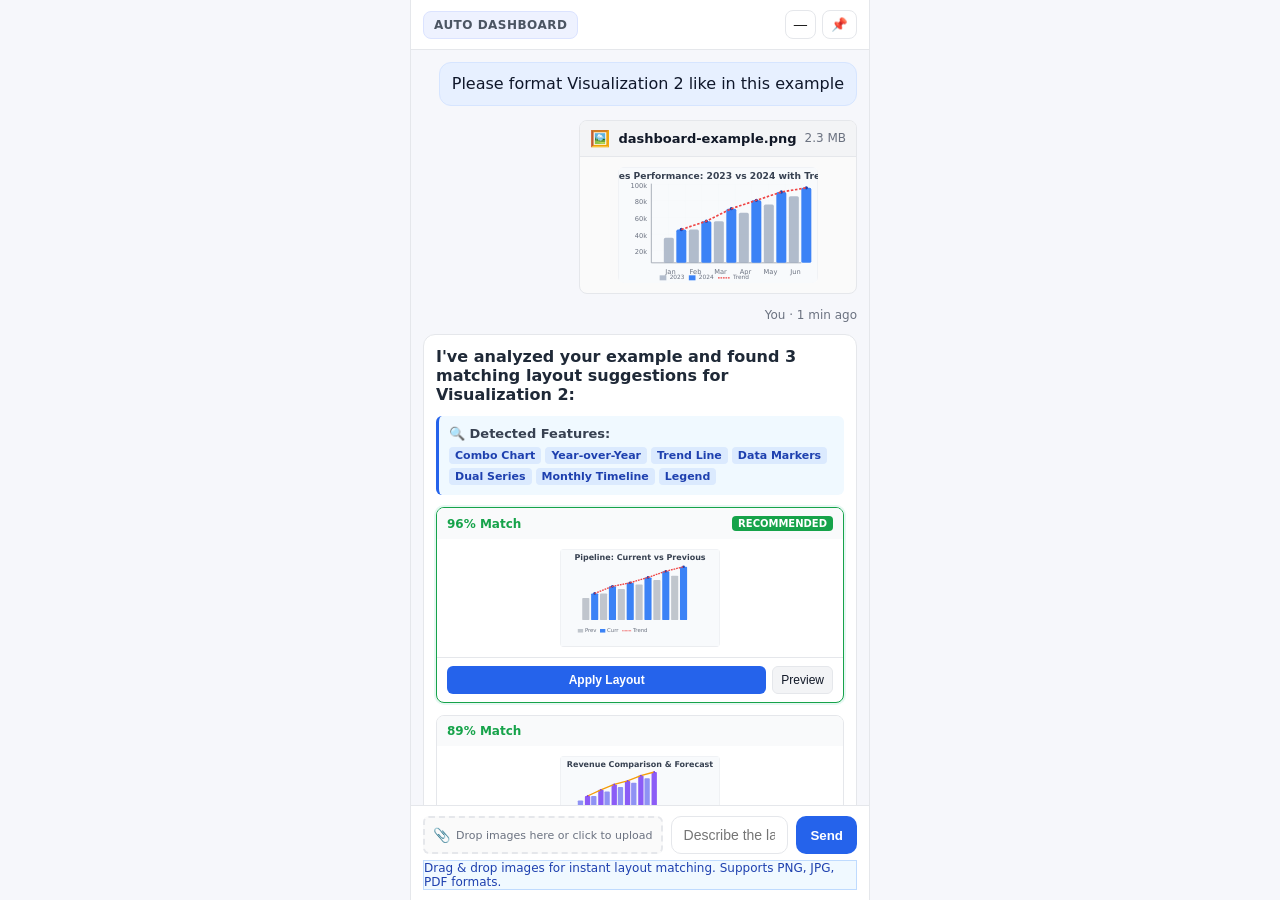
==== user_stories/uc02-visual-matching.html @ 5f034c00 "chore(repo): initial import, cleanup user_stories, docs updated" ====
<!DOCTYPE html>
<html lang="en">
  <head>
    <meta charset="utf-8" />
    <meta name="viewport" content="width=device-width, initial-scale=1" />
        <title>UC2 — Visual Matching · Screenshot Intelligence</title>
    <link rel="stylesheet" href="styles.css" />
  </head>
  <body>
    <div class="shell">
      <header class="chat-header">
        <div class="badge">AUTO DASHBOARD</div>
        <div class="toolbar">
          <button class="icon-btn" title="Minimize">—</button>
          <button class="icon-btn" title="Pin">📌</button>
        </div>
      </header>

      <main class="chat-area" aria-label="Chat conversation">
        <div class="message user" aria-label="User">
          <div class="bubble user-bubble">
            Please format Visualization 2 like in this example
          </div>
          <div class="attachment-preview">
            <div class="attachment-card">
              <div class="attachment-header">
                <span class="file-icon">🖼️</span>
                <span class="file-name">dashboard-example.png</span>
                <span class="file-size">2.3 MB</span>
              </div>
              <div class="attachment-image">
                <svg viewBox="0 0 240 140" class="example-chart">
                  <!-- Background and grid -->
                  <rect x="0" y="0" width="240" height="140" fill="#f8fafc" stroke="#e5e7eb"/>
                  <defs>
                    <pattern id="grid" width="20" height="20" patternUnits="userSpaceOnUse">
                      <path d="M 20 0 L 0 0 0 20" fill="none" stroke="#f1f5f9" stroke-width="0.5"/>
                    </pattern>
                  </defs>
                  <rect x="40" y="20" width="180" height="95" fill="url(#grid)"/>
                  
                  <!-- Title -->
                  <text x="120" y="15" text-anchor="middle" font-size="11" fill="#374151" font-weight="600">Sales Performance: 2023 vs 2024 with Trend</text>
                  
                  <!-- Y-axis -->
                  <line x1="40" y1="20" x2="40" y2="115" stroke="#9ca3af" stroke-width="1"/>
                  <text x="35" y="25" text-anchor="end" font-size="8" fill="#6b7280">100k</text>
                  <text x="35" y="45" text-anchor="end" font-size="8" fill="#6b7280">80k</text>
                  <text x="35" y="65" text-anchor="end" font-size="8" fill="#6b7280">60k</text>
                  <text x="35" y="85" text-anchor="end" font-size="8" fill="#6b7280">40k</text>
                  <text x="35" y="105" text-anchor="end" font-size="8" fill="#6b7280">20k</text>
                  
                  <!-- X-axis -->
                  <line x1="40" y1="115" x2="220" y2="115" stroke="#9ca3af" stroke-width="1"/>
                  
                  <!-- 2023 Data (bars) -->
                  <g fill="#94a3b8" opacity="0.7">
                    <rect x="55" y="85" width="12" height="30" rx="2"/>
                    <rect x="85" y="75" width="12" height="40" rx="2"/>
                    <rect x="115" y="65" width="12" height="50" rx="2"/>
                    <rect x="145" y="55" width="12" height="60" rx="2"/>
                    <rect x="175" y="45" width="12" height="70" rx="2"/>
                    <rect x="205" y="35" width="12" height="80" rx="2"/>
                  </g>
                  
                  <!-- 2024 Data (bars) -->
                  <g fill="#3b82f6">
                    <rect x="70" y="75" width="12" height="40" rx="2"/>
                    <rect x="100" y="65" width="12" height="50" rx="2"/>
                    <rect x="130" y="50" width="12" height="65" rx="2"/>
                    <rect x="160" y="40" width="12" height="75" rx="2"/>
                    <rect x="190" y="30" width="12" height="85" rx="2"/>
                    <rect x="220" y="25" width="12" height="90" rx="2"/>
                  </g>
                  
                  <!-- Data point markers on bars -->
                  <g fill="#1e40af">
                    <circle cx="76" cy="75" r="2"/>
                    <circle cx="106" cy="65" r="2"/>
                    <circle cx="136" cy="50" r="2"/>
                    <circle cx="166" cy="40" r="2"/>
                    <circle cx="196" cy="30" r="2"/>
                    <circle cx="226" cy="25" r="2"/>
                  </g>
                  
                  <!-- Trendline for 2024 -->
                  <path d="M 76 75 L 106 65 L 136 50 L 166 40 L 196 30 L 226 25" 
                        stroke="#ef4444" stroke-width="2" fill="none" stroke-dasharray="3,2"/>
                  
                  <!-- X-axis labels -->
                  <text x="63" y="128" text-anchor="middle" font-size="8" fill="#6b7280">Jan</text>
                  <text x="93" y="128" text-anchor="middle" font-size="8" fill="#6b7280">Feb</text>
                  <text x="123" y="128" text-anchor="middle" font-size="8" fill="#6b7280">Mar</text>
                  <text x="153" y="128" text-anchor="middle" font-size="8" fill="#6b7280">Apr</text>
                  <text x="183" y="128" text-anchor="middle" font-size="8" fill="#6b7280">May</text>
                  <text x="213" y="128" text-anchor="middle" font-size="8" fill="#6b7280">Jun</text>
                  
                  <!-- Legend -->
                  <g transform="translate(50, 130)">
                    <rect x="0" y="0" width="8" height="6" fill="#94a3b8" opacity="0.7"/>
                    <text x="12" y="5" font-size="7" fill="#6b7280">2023</text>
                    <rect x="35" y="0" width="8" height="6" fill="#3b82f6"/>
                    <text x="47" y="5" font-size="7" fill="#6b7280">2024</text>
                    <line x1="70" y1="3" x2="85" y2="3" stroke="#ef4444" stroke-width="1.5" stroke-dasharray="2,1"/>
                    <text x="88" y="5" font-size="7" fill="#6b7280">Trend</text>
                  </g>
                </svg>
              </div>
            </div>
          </div>
          <div class="meta">You · 1 min ago</div>
        </div>

        <div class="message bot" aria-label="AutoBot">
          <div class="card bot-card">
            <div class="card-body">
              <p class="lead">I've analyzed your example and found 3 matching layout suggestions for Visualization 2:</p>
              
              <div class="analysis-summary">
                <div class="detected-features">
                  <h4>🔍 Detected Features:</h4>
                  <div class="feature-tags">
                    <span class="tag">Combo Chart</span>
                    <span class="tag">Year-over-Year</span>
                    <span class="tag">Trend Line</span>
                    <span class="tag">Data Markers</span>
                    <span class="tag">Dual Series</span>
                    <span class="tag">Monthly Timeline</span>
                    <span class="tag">Legend</span>
                  </div>
                </div>
              </div>

              <div class="suggestions-grid">
                <div class="suggestion-card recommended">
                  <div class="suggestion-header">
                    <span class="match-score">96% Match</span>
                    <span class="badge-rec">RECOMMENDED</span>
                  </div>
                  <div class="suggestion-preview">
                    <svg viewBox="0 0 180 110" class="preview-chart">
                      <!-- Background -->
                      <rect x="0" y="0" width="180" height="110" fill="#f8fafc" stroke="#e5e7eb"/>
                      <text x="90" y="12" text-anchor="middle" font-size="9" fill="#374151" font-weight="600">Pipeline: Current vs Previous</text>
                      
                      <!-- Previous year (gray bars) -->
                      <g fill="#9ca3af" opacity="0.6">
                        <rect x="25" y="55" width="8" height="25" rx="1"/>
                        <rect x="45" y="50" width="8" height="30" rx="1"/>
                        <rect x="65" y="45" width="8" height="35" rx="1"/>
                        <rect x="85" y="40" width="8" height="40" rx="1"/>
                        <rect x="105" y="35" width="8" height="45" rx="1"/>
                        <rect x="125" y="30" width="8" height="50" rx="1"/>
                      </g>
                      
                      <!-- Current year (blue bars) -->
                      <g fill="#3b82f6">
                        <rect x="35" y="50" width="8" height="30" rx="1"/>
                        <rect x="55" y="42" width="8" height="38" rx="1"/>
                        <rect x="75" y="38" width="8" height="42" rx="1"/>
                        <rect x="95" y="32" width="8" height="48" rx="1"/>
                        <rect x="115" y="25" width="8" height="55" rx="1"/>
                        <rect x="135" y="20" width="8" height="60" rx="1"/>
                      </g>
                      
                      <!-- Data markers -->
                      <g fill="#1e40af">
                        <circle cx="39" cy="50" r="1.5"/>
                        <circle cx="59" cy="42" r="1.5"/>
                        <circle cx="79" cy="38" r="1.5"/>
                        <circle cx="99" cy="32" r="1.5"/>
                        <circle cx="119" cy="25" r="1.5"/>
                        <circle cx="139" cy="20" r="1.5"/>
                      </g>
                      
                      <!-- Trend line -->
                      <path d="M 39 50 L 59 42 L 79 38 L 99 32 L 119 25 L 139 20" 
                            stroke="#ef4444" stroke-width="1.5" fill="none" stroke-dasharray="2,1"/>
                      
                      <!-- Mini legend -->
                      <g transform="translate(20, 90)">
                        <rect x="0" y="0" width="6" height="4" fill="#9ca3af" opacity="0.6"/>
                        <text x="8" y="3" font-size="6" fill="#6b7280">Prev</text>
                        <rect x="25" y="0" width="6" height="4" fill="#3b82f6"/>
                        <text x="33" y="3" font-size="6" fill="#6b7280">Curr</text>
                        <line x1="50" y1="2" x2="60" y2="2" stroke="#ef4444" stroke-width="1" stroke-dasharray="1,0.5"/>
                        <text x="62" y="3" font-size="6" fill="#6b7280">Trend</text>
                      </g>
                    </svg>
                  </div>
                  <div class="suggestion-actions">
                    <button class="apply-btn primary">Apply Layout</button>
                    <button class="preview-btn">Preview</button>
                  </div>
                </div>

                <div class="suggestion-card">
                  <div class="suggestion-header">
                    <span class="match-score">89% Match</span>
                  </div>
                  <div class="suggestion-preview">
                    <svg viewBox="0 0 180 110" class="preview-chart">
                      <rect x="0" y="0" width="180" height="110" fill="#f8fafc" stroke="#e5e7eb"/>
                      <text x="90" y="12" text-anchor="middle" font-size="9" fill="#374151" font-weight="600">Revenue Comparison & Forecast</text>
                      
                      <!-- Grouped bars with comparison -->
                      <g fill="#6366f1" opacity="0.7">
                        <rect x="20" y="50" width="6" height="30" rx="1"/>
                        <rect x="35" y="45" width="6" height="35" rx="1"/>
                        <rect x="50" y="40" width="6" height="40" rx="1"/>
                        <rect x="65" y="35" width="6" height="45" rx="1"/>
                        <rect x="80" y="30" width="6" height="50" rx="1"/>
                        <rect x="95" y="25" width="6" height="55" rx="1"/>
                      </g>
                      
                      <g fill="#8b5cf6">
                        <rect x="28" y="45" width="6" height="35" rx="1"/>
                        <rect x="43" y="38" width="6" height="42" rx="1"/>
                        <rect x="58" y="32" width="6" height="48" rx="1"/>
                        <rect x="73" y="28" width="6" height="52" rx="1"/>
                        <rect x="88" y="22" width="6" height="58" rx="1"/>
                        <rect x="103" y="18" width="6" height="62" rx="1"/>
                      </g>
                      
                      <!-- Trend overlay -->
                      <path d="M 31 45 L 46 38 L 61 32 L 76 28 L 91 22 L 106 18" 
                            stroke="#f59e0b" stroke-width="1.5" fill="none"/>
                      
                      <!-- Data points -->
                      <g fill="#7c3aed">
                        <circle cx="31" cy="45" r="1"/>
                        <circle cx="46" cy="38" r="1"/>
                        <circle cx="61" cy="32" r="1"/>
                        <circle cx="76" cy="28" r="1"/>
                        <circle cx="91" cy="22" r="1"/>
                        <circle cx="106" cy="18" r="1"/>
                      </g>
                    </svg>
                  </div>
                  <div class="suggestion-actions">
                    <button class="apply-btn secondary">Apply Layout</button>
                    <button class="preview-btn">Preview</button>
                  </div>
                </div>

                <div class="suggestion-card">
                  <div class="suggestion-header">
                    <span class="match-score">84% Match</span>
                  </div>
                  <div class="suggestion-preview">
                    <svg viewBox="0 0 180 110" class="preview-chart">
                      <rect x="0" y="0" width="180" height="110" fill="#f8fafc" stroke="#e5e7eb"/>
                      <text x="90" y="12" text-anchor="middle" font-size="9" fill="#374151" font-weight="600">Performance Timeline</text>
                      
                      <!-- Line chart with markers -->
                      <g fill="none" stroke="#10b981" stroke-width="2">
                        <path d="M 25 65 L 45 58 L 65 52 L 85 45 L 105 38 L 125 32"/>
                      </g>
                      <g fill="none" stroke="#6b7280" stroke-width="2" stroke-dasharray="3,2">
                        <path d="M 25 70 L 45 65 L 65 60 L 85 55 L 105 50 L 125 45"/>
                      </g>
                      
                      <!-- Data markers -->
                      <g fill="#10b981">
                        <circle cx="25" cy="65" r="2"/>
                        <circle cx="45" cy="58" r="2"/>
                        <circle cx="65" cy="52" r="2"/>
                        <circle cx="85" cy="45" r="2"/>
                        <circle cx="105" cy="38" r="2"/>
                        <circle cx="125" cy="32" r="2"/>
                      </g>
                      
                      <g fill="#6b7280">
                        <circle cx="25" cy="70" r="2"/>
                        <circle cx="45" cy="65" r="2"/>
                        <circle cx="65" cy="60" r="2"/>
                        <circle cx="85" cy="55" r="2"/>
                        <circle cx="105" cy="50" r="2"/>
                        <circle cx="125" cy="45" r="2"/>
                      </g>
                    </svg>
                  </div>
                  <div class="suggestion-actions">
                    <button class="apply-btn secondary">Apply Layout</button>
                    <button class="preview-btn">Preview</button>
                  </div>
                </div>
              </div>

              <div class="customization-options">
                <h4>🎨 Customization Options:</h4>
                <div class="custom-controls">
                  <button class="custom-btn">Adjust Colors</button>
                  <button class="custom-btn">Modify Spacing</button>
                  <button class="custom-btn">Change Typography</button>
                </div>
              </div>

              <button class="fab" title="Save Templates">💾</button>
            </div>
          </div>
          <div class="meta">AutoBot · just now</div>
        </div>

        <section class="suggestions" aria-label="Related Suggestions">
          <div class="suggestions-header">Related Actions</div>
          <div class="suggestion-list">
            <button class="sugg"><span class="ico">📊</span> Upload another example for comparison</button>
            <button class="sugg"><span class="ico">🎨</span> Create custom layout template</button>
            <button class="sugg"><span class="ico">📁</span> Browse template library</button>
            <button class="sugg ghost"><span class="ico">✨</span> AI-powered layout suggestions</button>
          </div>
        </section>
      </main>

      <footer class="composer" aria-label="Input area">
        <div class="input-wrap">
          <div class="upload-zone">
            <span class="upload-icon">📎</span>
            <span class="upload-text">Drop images here or click to upload</span>
          </div>
          <input type="text" placeholder="Describe the layout you want or upload an example..." />
          <button class="send">Send</button>
        </div>
        <div class="hint">Drag & drop images for instant layout matching. Supports PNG, JPG, PDF formats.</div>
      </footer>
    </div>
  </body>
</html>
---- user_stories/styles.css ----
@import url('../shared.css');

.shell {
  max-width: 460px; margin: 0 auto; height: 100%; display: grid;
  grid-template-rows: auto 1fr auto; border-left: 1px solid var(--border); border-right: 1px solid var(--border);
  background: var(--panel);
}

.chat-header {
  display: flex; align-items: center; justify-content: space-between; padding: 10px 12px; border-bottom: 1px solid var(--border);
  position: sticky; top: 0; background: var(--panel); z-index: 5;
}
.badge { font-size: 12px; font-weight: 700; letter-spacing: .04em; color: #4b5563; background: #eef2ff; border: 1px solid #dbe3ff; padding: 6px 10px; border-radius: 8px; }
.toolbar { display: flex; gap: 6px; }
.icon-btn { border: 1px solid var(--border); background: #fff; border-radius: 8px; padding: 6px 8px; cursor: pointer; }
.icon-btn:hover { background: #f3f4f6; }

.chat-area { padding: 12px; overflow: auto; display: grid; gap: 12px; background: var(--bg); }
.message { display: grid; gap: 6px; }
.meta { color: var(--muted); font-size: 12px; }

.bubble {
  padding: 10px 12px; border-radius: 12px; border: 1px solid var(--border); background: #fff; line-height: 1.35;
}
.user { justify-items: end; }
.user-bubble { background: #e7f0ff; border-color: #d6e5ff; color: #0f172a; }

.card { border: 1px solid var(--border); background: #fff; border-radius: 12px; overflow: hidden; }
.bot-card .card-body { padding: 12px; position: relative; }
.lead { margin: 0 0 12px 0; font-weight: 600; color: #1f2937; }

/* Guided Settings Specific Styles */
.guide-section { margin: 12px 0; padding: 10px; background: #f8fafc; border-left: 3px solid var(--accent); border-radius: 6px; }
.guide-section h4 { margin: 0 0 6px 0; font-size: 14px; color: #1f2937; }
.guide-text { margin: 0; font-size: 14px; color: #374151; }

.action-grid { display: grid; grid-template-columns: 1fr 1fr; gap: 10px; margin: 12px 0; }
.action-card { border: 1px solid var(--border); border-radius: 8px; padding: 10px; background: #fafafa; }
.action-header { display: flex; align-items: center; gap: 6px; margin-bottom: 6px; }
.action-icon { font-size: 16px; }
.action-title { font-weight: 600; font-size: 13px; }
.action-desc { font-size: 12px; color: var(--muted); margin: 0 0 8px 0; line-height: 1.3; }
.action-btn { width: 100%; padding: 6px 8px; border-radius: 6px; border: none; font-size: 12px; font-weight: 600; cursor: pointer; }
.action-btn.primary { background: var(--brand); color: #fff; }
.action-btn.secondary { background: #fff; color: var(--text); border: 1px solid var(--border); }
.action-btn:hover { opacity: 0.9; }

.guide-path { margin: 12px 0; padding: 10px; background: #fef3e2; border-radius: 8px; border-left: 3px solid var(--warning); }
.path-header { font-weight: 600; font-size: 13px; margin-bottom: 8px; color: #92400e; }
.path-steps { margin: 0; padding-left: 16px; font-size: 13px; color: #374151; }
.path-steps li { margin: 3px 0; }
.guide-btn { margin-top: 8px; padding: 4px 8px; background: var(--warning); color: #fff; border: none; border-radius: 4px; font-size: 12px; cursor: pointer; }

.preview-toggle { margin: 12px 0; }
.preview-label { font-size: 12px; font-weight: 600; color: var(--muted); }
.theme-preview { display: grid; grid-template-columns: 1fr 1fr; gap: 8px; margin-top: 6px; }
.preview-item { border: 1px solid var(--border); border-radius: 6px; overflow: hidden; }
.preview-header { padding: 6px 8px; font-size: 11px; font-weight: 600; text-align: center; }
.preview-chart { height: 40px; }

.dark-header { background: #1f2937; color: #f9fafb; border-bottom: 1px solid #374151; }
.dark-chart { background: #111827; position: relative; }
.dark-chart::before { 
  content: ""; position: absolute; inset: 0;
  background: linear-gradient(45deg, #374151 25%, #4b5563 25%, #4b5563 50%, #374151 50%, #374151 75%, #4b5563 75%); 
  background-size: 8px 8px; 
}
.dark-chart::after {
  content: "📊"; position: absolute; top: 50%; left: 50%; transform: translate(-50%, -50%);
  font-size: 14px; color: #10a5a5; z-index: 1;
}
.bright-header { background: #f8fafc; color: #1f2937; border-bottom: 1px solid #e5e7eb; }
.bright-chart { background: #ffffff; position: relative; }
.bright-chart::before { 
  content: ""; position: absolute; inset: 0;
  background: linear-gradient(45deg, #e5e7eb 25%, #f3f4f6 25%, #f3f4f6 50%, #e5e7eb 50%, #e5e7eb 75%, #f3f4f6 75%); 
  background-size: 8px 8px; 
}
.bright-chart::after {
  content: "📊"; position: absolute; top: 50%; left: 50%; transform: translate(-50%, -50%);
  font-size: 14px; color: #3b82f6; z-index: 1;
}

.fab {
  position: absolute; right: 10px; bottom: 10px; width: 34px; height: 34px; border-radius: 50%; border: none; cursor: pointer;
  background: var(--brand); color: #fff; box-shadow: 0 4px 10px rgba(37, 99, 235, .25);
}
.fab:hover { filter: brightness(1.05); }

.suggestions { border-top: 1px solid var(--border); background: var(--panel); padding: 12px; }
.suggestions-header { font-size: 12px; color: #4b5563; display: flex; align-items: center; gap: 6px; margin-bottom: 8px; }
.suggestion-list { display: grid; gap: 8px; }
.sugg {
  display: flex; align-items: center; gap: 8px; text-align: left; width: 100%;
  border: 1px solid var(--border); background: #fff; color: #111827; padding: 10px 12px; border-radius: 10px; cursor: pointer;
}
.sugg:hover { background: #f9fafb; }
.sugg.ghost { background: #f9fafb; color: #374151; }
.ico { width: 18px; height: 18px; display: inline-grid; place-items: center; }

.composer { border-top: 1px solid var(--border); background: #fff; padding: 10px 12px; display: grid; gap: 6px; }
.input-wrap { display: grid; grid-template-columns: auto 1fr auto; gap: 8px; }
.input-wrap input { width: 100%; border: 1px solid var(--border); border-radius: 10px; padding: 10px 12px; font-size: 14px; }
.send { background: var(--brand); color: #fff; border: none; border-radius: 10px; padding: 10px 14px; font-weight: 700; cursor: pointer; }
.send:hover { filter: brightness(1.05); }
.hint { font-size: 12px; color: var(--muted); }

/* UC2 — Visual Matching Styles */
.attachment-preview { margin: 8px 0; }
.attachment-card { border: 1px solid var(--border); border-radius: 8px; overflow: hidden; background: #fafafa; }
.attachment-header { display: flex; align-items: center; gap: 8px; padding: 8px 10px; background: #f3f4f6; border-bottom: 1px solid var(--border); }
.file-icon { font-size: 16px; }
.file-name { font-weight: 600; font-size: 13px; }
.file-size { font-size: 12px; color: var(--muted); margin-left: auto; }
.attachment-image { padding: 10px; display: grid; place-items: center; }
.example-chart { width: 100%; max-width: 200px; height: auto; border-radius: 6px; }

.analysis-summary { margin: 12px 0; padding: 10px; background: #f0f9ff; border-left: 3px solid var(--brand); border-radius: 6px; }
.analysis-summary h4 { margin: 0 0 8px 0; font-size: 14px; color: #1e40af; }
.detected-features h4 { margin: 0 0 6px 0; font-size: 13px; color: #374151; }
.feature-tags { display: flex; flex-wrap: wrap; gap: 4px; }
.tag { background: #dbeafe; color: #1e40af; padding: 2px 6px; border-radius: 4px; font-size: 11px; font-weight: 600; }

.suggestions-grid { display: grid; gap: 12px; margin: 12px 0; }
.suggestion-card { border: 1px solid var(--border); border-radius: 8px; overflow: hidden; background: #fff; }
.suggestion-card.recommended { border-color: var(--success); box-shadow: 0 0 0 2px rgba(16, 185, 129, 0.1); }
.suggestion-header { display: flex; align-items: center; justify-content: space-between; padding: 8px 10px; background: #f9fafb; }
.match-score { font-size: 12px; font-weight: 600; color: var(--success); }
.badge-rec { background: var(--success); color: #fff; padding: 2px 6px; border-radius: 4px; font-size: 10px; font-weight: 700; }
.suggestion-preview { padding: 10px; display: grid; place-items: center; }
.preview-chart { width: 100%; max-width: 160px; height: auto; border-radius: 4px; }
.suggestion-actions { display: grid; grid-template-columns: 1fr auto; gap: 6px; padding: 8px 10px; border-top: 1px solid var(--border); }
.apply-btn { padding: 6px 12px; border-radius: 6px; border: none; font-size: 12px; font-weight: 600; cursor: pointer; }
.apply-btn.primary { background: var(--brand); color: #fff; }
.apply-btn.secondary { background: #fff; color: var(--text); border: 1px solid var(--border); }
.preview-btn { background: #f3f4f6; color: var(--text); border: 1px solid var(--border); padding: 6px 8px; border-radius: 6px; font-size: 12px; cursor: pointer; }

.customization-options { margin: 12px 0; padding: 10px; background: #fef7ed; border-left: 3px solid var(--warning); border-radius: 6px; }
.customization-options h4 { margin: 0 0 8px 0; font-size: 13px; color: #92400e; }
.custom-controls { display: flex; gap: 6px; flex-wrap: wrap; }
.custom-btn { padding: 4px 8px; background: #fff; border: 1px solid var(--border); border-radius: 4px; font-size: 11px; cursor: pointer; }
.custom-btn:hover { background: #f3f4f6; }

.upload-zone { display: flex; align-items: center; gap: 6px; padding: 6px 8px; border: 2px dashed var(--border); border-radius: 6px; background: #fafafa; cursor: pointer; min-width: 60px; }
.upload-zone:hover { border-color: var(--brand); background: #f0f9ff; }
.upload-icon { font-size: 14px; }
.upload-text { font-size: 11px; color: var(--muted); white-space: nowrap; }

/* UC5 — Path Builder Styles */
.visual-reference { margin: 12px 0; padding: 10px; background: #f0f9ff; border-left: 3px solid var(--brand); border-radius: 6px; }
.visual-header { display: flex; align-items: center; gap: 8px; }
.visual-icon { font-size: 16px; }
.visual-title { font-weight: 600; font-size: 14px; color: #1e40af; }
.visual-status { font-size: 12px; color: var(--success); background: #dcfce7; padding: 2px 6px; border-radius: 4px; margin-left: auto; }

.path-builder { margin: 12px 0; }
.path-builder h4 { margin: 0 0 10px 0; font-size: 14px; color: #374151; }
.path-flow { display: grid; gap: 8px; }
.path-builder .path-step { display: flex; align-items: flex-start; gap: 10px; padding: 10px; border: 1px solid var(--border); border-radius: 8px; background: #fff; }
.path-builder .path-step.active { border-color: var(--brand); background: #f0f9ff; }
.path-builder .path-step.current { border-color: var(--brand); background: #eef5ff; }
.path-builder .path-step.completed { border-color: var(--success); background: #f0fdf4; }
.path-builder .step-number { background: var(--brand); color: #fff; width: 24px; height: 24px; border-radius: 50%; display: flex; align-items: center; justify-content: center; font-size: 12px; font-weight: 600; flex-shrink: 0; }
.path-builder .step-content { flex: 1; }
.path-builder .step-title { font-weight: 600; font-size: 13px; color: #1f2937; margin-bottom: 2px; }
.path-builder .step-desc { font-size: 12px; color: var(--muted); margin-bottom: 4px; }
.path-builder .step-action { font-size: 11px; color: var(--brand); font-style: italic; }
.path-builder .path-arrow { display: none; }

/* Vertical connectors between steps */
.path-builder .step-number { position: relative; }
.path-builder .path-step:not(:last-child) .step-number::after {
  content: "";
  position: absolute;
  top: 24px;
  left: 50%;
  transform: translateX(-50%);
  width: 2px;
  height: 16px;
  background: var(--border);
}

/* Tiny chips for selected/placeholder values */
.chip { display: inline-block; padding: 2px 6px; border-radius: 999px; background: #eef2ff; color: #1e40af; font-size: 11px; font-weight: 600; border: 1px solid #dbe3ff; }
.chip.ghost { background: #f3f4f6; color: #374151; border-color: #e5e7eb; font-weight: 500; }

.path-controls { margin: 12px 0; padding: 10px; background: #fef7ed; border-left: 3px solid var(--warning); border-radius: 6px; }
.path-controls h4 { margin: 0 0 8px 0; font-size: 13px; color: #92400e; }
.control-group { display: flex; flex-direction: column; gap: 6px; }
.control-label { display: flex; align-items: center; gap: 6px; font-size: 12px; color: #374151; cursor: pointer; }
.control-label input[type="checkbox"] { width: 14px; height: 14px; }

.path-preview { margin: 12px 0; padding: 10px; background: #f0fdf4; border-left: 3px solid var(--success); border-radius: 6px; }
.path-preview h4 { margin: 0 0 8px 0; font-size: 13px; color: #166534; }
.preview-container { display: grid; gap: 8px; }
.preview-play { display: grid; place-items: center; border: 1px dashed var(--border); border-radius: 8px; background: #ffffff; min-height: 120px; }
.play-button { width: 48px; height: 48px; border-radius: 999px; background: var(--brand); color: #fff; display: grid; place-items: center; font-weight: 800; box-shadow: 0 4px 10px rgba(37,99,235,.25); }
.play-label { margin-top: 6px; font-size: 12px; color: #1f2937; font-weight: 600; }
.preview-grid { display: grid; grid-template-columns: repeat(2, 1fr); gap: 8px; }
.preview-card { border: 1px solid var(--border); background: #fff; border-radius: 8px; padding: 8px; min-height: 80px; display: grid; gap: 4px; align-content: start; }
.preview-card.filled { outline: 2px solid #c7f9cc; background: #f0fdf4; }
.preview-card.placeholder { background: #fafafa; border-style: dashed; }
.pc-badge { width: 20px; height: 20px; border-radius: 999px; display: grid; place-items: center; font-size: 11px; font-weight: 700; color: #fff; background: var(--brand); }
.pc-title { font-size: 12px; font-weight: 700; color: #1f2937; }
.pc-desc { font-size: 10px; color: var(--muted); }
.preview-note { font-size: 11px; color: #166534; text-align: center; }

.path-actions { margin: 12px 0; display: flex; gap: 8px; flex-wrap: wrap; }
.action-btn { padding: 8px 12px; border-radius: 6px; border: none; font-size: 12px; font-weight: 600; cursor: pointer; }
.action-btn.primary { background: var(--brand); color: #fff; }
.action-btn.secondary { background: #fff; color: var(--text); border: 1px solid var(--border); }
.action-btn:hover { opacity: 0.9; }

/* UC7b: Consumer Analysis Path Hints */
.auto-triggered { border-left: 4px solid var(--accent); }
.trigger-info { display: flex; align-items: center; gap: 6px; margin-bottom: 8px; padding: 6px 8px; background: #f0fdfa; border-radius: 6px; }
.trigger-icon { font-size: 14px; }
.trigger-text { font-size: 12px; color: var(--accent); font-weight: 600; }

.predefined-path {
  margin: 16px 0;
  padding: 16px;
  background: #f0f9ff;
  border: 1px solid #bae6fd;
  border-radius: 8px;
}

.predefined-path h4 {
  margin: 0 0 12px 0;
  font-size: 14px;
  font-weight: 600;
  color: #0369a1;
}

.predefined-path .path-overview {
  display: flex;
  flex-direction: column;
  gap: 12px;
}

.predefined-path .path-steps {
  display: flex;
  align-items: center;
  gap: 8px;
  overflow-x: auto;
  padding: 8px 0;
}

.predefined-path .path-step {
  display: flex;
  flex-direction: column;
  align-items: center;
  gap: 6px;
  min-width: 120px;
  padding: 8px;
  border-radius: 6px;
  transition: all 0.2s ease;
}

.predefined-path .path-step.completed {
  background: #f0fdf4;
  border: 1px solid #bbf7d0;
}

.predefined-path .path-step.current {
  background: #dbeafe;
  border: 2px solid #3b82f6;
  box-shadow: 0 2px 4px rgba(59, 130, 246, 0.2);
}

.predefined-path .path-step.upcoming {
  background: #f8f9fa;
  border: 1px solid #e5e7eb;
}

.predefined-path .step-indicator {
  width: 24px;
  height: 24px;
  border-radius: 50%;
  display: flex;
  align-items: center;
  justify-content: center;
  font-size: 12px;
  font-weight: 600;
}

.predefined-path .path-step.completed .step-indicator {
  background: #10b981;
  color: white;
}

.predefined-path .path-step.current .step-indicator {
  background: #3b82f6;
  color: white;
}

.predefined-path .path-step.upcoming .step-indicator {
  background: #e5e7eb;
  color: var(--muted);
}

.step-info {
  text-align: center;
}

.step-title {
  font-size: 11px;
  font-weight: 600;
  color: var(--text);
  margin-bottom: 2px;
}

.step-desc {
  font-size: 9px;
  color: var(--muted);
  line-height: 1.2;
}

.path-connector {
  width: 20px;
  height: 2px;
  background: #e5e7eb;
  margin: 0 -4px;
}

.path-creator {
  display: flex;
  align-items: center;
  gap: 6px;
  padding: 6px 8px;
  background: white;
  border: 1px solid #e0f2fe;
  border-radius: 6px;
  font-size: 11px;
  color: #0369a1;
}

.creator-icon {
  font-size: 12px;
}

.step-option.path-guided {
  border-color: #3b82f6;
  background: #eff6ff;
}

.step-option.path-guided .option-badge {
  background: #3b82f6;
}

.alternative-options {
  margin-top: 12px;
  padding-top: 12px;
  border-top: 1px solid var(--border);
}

.alternative-options h5 {
  margin: 0 0 8px 0;
  font-size: 12px;
  color: var(--muted);
  font-weight: 600;
}

.step-option.alternative {
  background: #f8f9fa;
  border-color: #e5e7eb;
  opacity: 0.8;
}

.path-meta {
  margin-top: 6px;
  text-align: center;
}

.path-description {
  font-size: 10px;
  color: var(--muted);
  font-style: italic;
}

.breadcrumb .crumb.completed {
  background: #dcfce7;
  color: #166534;
  font-weight: 600;
}

.current-level { margin: 12px 0; padding: 10px; background: #f8fafc; border-radius: 8px; border: 1px solid var(--border); }
.current-level h4 { margin: 0 0 8px 0; font-size: 13px; color: #1f2937; }
.level-info { display: flex; flex-direction: column; gap: 8px; }
.level-chart { display: flex; justify-content: center; }
.mini-chart { width: 100%; max-width: 160px; height: auto; border-radius: 4px; }
.level-description { font-size: 12px; color: var(--muted); text-align: center; }

.next-steps { margin: 12px 0; }
.next-steps h4 { margin: 0 0 8px 0; font-size: 13px; color: #374151; }
.step-options { display: flex; flex-direction: column; gap: 8px; }
.step-option { width: 100%; text-align: left; border: 1px solid var(--border); border-radius: 8px; background: #fff; padding: 10px; cursor: pointer; transition: all 0.2s; }
.step-option:hover { background: #f9fafb; border-color: var(--brand); }
.step-option.recommended { border-color: var(--success); background: #f0fdf4; }
.option-header { display: flex; align-items: center; gap: 6px; margin-bottom: 4px; }
.option-icon { font-size: 14px; }
.option-title { font-weight: 600; font-size: 13px; color: #1f2937; }
.option-badge { background: var(--success); color: #fff; padding: 1px 4px; border-radius: 3px; font-size: 9px; font-weight: 700; margin-left: auto; }
.option-desc { font-size: 12px; color: var(--muted); margin-bottom: 4px; }
.option-preview { font-size: 11px; color: var(--accent); font-style: italic; }

.breadcrumb-preview { margin: 12px 0; padding: 8px; background: #fef3e2; border-radius: 6px; }
.breadcrumb-preview h4 { margin: 0 0 6px 0; font-size: 13px; color: #92400e; }
.breadcrumb { display: flex; align-items: center; gap: 4px; flex-wrap: wrap; }
.crumb { font-size: 11px; padding: 2px 6px; border-radius: 4px; }
.crumb.active { background: var(--brand); color: #fff; font-weight: 600; }
.crumb.next { background: #dbeafe; color: #1e40af; }
.crumb { background: #f3f4f6; color: var(--muted); }
.crumb-arrow { color: var(--muted); font-size: 10px; }

.path-controls-consumer { margin: 12px 0; display: flex; gap: 6px; flex-wrap: wrap; }
.control-btn { display: flex; align-items: center; gap: 4px; padding: 4px 8px; background: #f3f4f6; border: 1px solid var(--border); border-radius: 6px; font-size: 11px; cursor: pointer; }
.control-btn:hover { background: #e5e7eb; }
.control-icon { font-size: 12px; }

/* UC8 — Object Addressing Styles */
.object-selector { margin: 12px 0; }
.object-selector h4 { margin: 0 0 10px 0; font-size: 14px; color: #374151; }
.object-list { display: flex; flex-direction: column; gap: 8px; }
.object-item { width: 100%; text-align: left; border: 1px solid var(--border); border-radius: 8px; background: #fff; padding: 10px; cursor: pointer; transition: all 0.2s; }
.object-item:hover { background: #f9fafb; border-color: var(--brand); }
.object-item.recommended { border-color: var(--brand); background: #f0f9ff; }
.object-header { display: flex; align-items: center; gap: 8px; margin-bottom: 4px; }
.object-id { font-family: 'Courier New', monospace; background: #f3f4f6; color: var(--brand); padding: 2px 6px; border-radius: 4px; font-size: 12px; font-weight: 600; }
.object-type { background: #e5e7eb; color: #374151; padding: 2px 6px; border-radius: 4px; font-size: 10px; font-weight: 600; }
.object-badge { background: var(--success); color: #fff; padding: 2px 6px; border-radius: 4px; font-size: 9px; font-weight: 700; margin-left: auto; }
.object-title { font-weight: 600; font-size: 13px; color: #1f2937; margin-bottom: 2px; }
.object-desc { font-size: 12px; color: var(--muted); margin-bottom: 6px; }
.object-preview { display: flex; justify-content: center; }
.mini-preview { width: 80px; height: 40px; border-radius: 4px; }

.addressing-help { margin: 12px 0; padding: 10px; background: #fef3e2; border-left: 3px solid var(--warning); border-radius: 6px; }
.addressing-help h4 { margin: 0 0 8px 0; font-size: 13px; color: #92400e; }
.help-grid { display: grid; gap: 6px; }
.help-item { display: flex; align-items: center; gap: 8px; }
.help-symbol { font-family: 'Courier New', monospace; background: #f59e0b; color: #fff; padding: 2px 6px; border-radius: 4px; font-size: 11px; font-weight: 600; min-width: 60px; text-align: center; }
.help-desc { font-size: 12px; color: #92400e; }

.quick-actions { margin: 12px 0; padding: 10px; background: #f0fdf4; border-left: 3px solid var(--success); border-radius: 6px; }
.quick-actions h4 { margin: 0 0 8px 0; font-size: 13px; color: #166534; }
.action-suggestions { display: flex; flex-direction: column; gap: 4px; }
.quick-action { width: 100%; text-align: left; background: #dcfce7; border: 1px solid #bbf7d0; color: #166534; padding: 4px 8px; border-radius: 4px; font-family: 'Courier New', monospace; font-size: 11px; cursor: pointer; }
.quick-action:hover { background: #bbf7d0; }

.smart-input { position: relative; flex: 1; }
.smart-input input { width: 100%; }
.autocomplete-popup { position: absolute; bottom: 100%; left: 0; right: 0; background: #fff; border: 1px solid var(--border); border-radius: 6px; box-shadow: 0 4px 12px rgba(0,0,0,0.1); margin-bottom: 4px; z-index: 10; }
.autocomplete-header { padding: 6px 8px; font-size: 11px; color: var(--muted); border-bottom: 1px solid var(--border); background: #f9fafb; }
.autocomplete-item { padding: 6px 8px; font-size: 12px; color: #374151; cursor: pointer; font-family: 'Courier New', monospace; }
.autocomplete-item:hover { background: #f3f4f6; }
.autocomplete-item.active { background: var(--brand); color: #fff; }

@media (max-width: 520px) {
  .help-grid { grid-template-columns: 1fr; }
  .help-item { flex-direction: column; align-items: flex-start; gap: 4px; }
}

/* ========================================
 * UC3 — UX Advisory Styles
 * ======================================== */

.data-sources {
  background: #f8f9fa;
  border: 1px solid var(--border);
  border-radius: 8px;
  padding: 16px;
  margin: 16px 0;
}

.data-sources h4 {
  margin: 0 0 12px 0;
  font-size: 14px;
  font-weight: 600;
  color: var(--text);
}

.source-list {
  display: flex;
  flex-direction: column;
  gap: 8px;
}

.source-item {
  display: flex;
  align-items: center;
  gap: 8px;
  padding: 8px 12px;
  background: white;
  border: 1px solid #e2e8f0;
  border-radius: 6px;
}

.source-icon {
  font-size: 14px;
}

.source-name {
  flex: 1;
  font-size: 13px;
  font-weight: 500;
}

.source-status {
  font-size: 12px;
  color: #059669;
  font-weight: 500;
}

.ux-scorecard {
  background: var(--panel);
  border: 1px solid var(--border);
  border-radius: 8px;
  padding: 16px;
  margin: 16px 0;
}

.ux-scorecard h4 {
  margin: 0 0 16px 0;
  font-size: 16px;
  font-weight: 600;
  color: var(--text);
}

.score-breakdown {
  display: flex;
  flex-direction: column;
  gap: 12px;
}

.score-category {
  display: flex;
  flex-direction: column;
  gap: 4px;
}

.category-header {
  display: flex;
  justify-content: space-between;
  align-items: center;
}

.category-name {
  font-size: 13px;
  font-weight: 500;
  color: var(--text);
}

.category-score {
  font-size: 12px;
  font-weight: 600;
  padding: 2px 6px;
  border-radius: 4px;
  background: #10b981;
  color: white;
}

.category-score.warning {
  background: #f59e0b;
}

.category-score.error {
  background: #ef4444;
}

.category-bar {
  height: 6px;
  background: #e5e7eb;
  border-radius: 3px;
  overflow: hidden;
}

.score-fill {
  height: 100%;
  background: #10b981;
  border-radius: 3px;
  transition: width 0.3s ease;
}

.score-fill.warning {
  background: #f59e0b;
}

.score-fill.error {
  background: #ef4444;
}

.fix-recommendations {
  margin: 16px 0;
}

.fix-recommendations h4 {
  margin: 0 0 12px 0;
  font-size: 14px;
  font-weight: 600;
  color: var(--text);
}

.fix-list {
  display: flex;
  flex-direction: column;
  gap: 12px;
}

.fix-item {
  background: var(--panel);
  border: 1px solid var(--border);
  border-radius: 8px;
  padding: 16px;
  border-left-width: 4px;
}

.fix-item.critical {
  border-left-color: #ef4444;
}

.fix-item.warning {
  border-left-color: #f59e0b;
}

.fix-item.info {
  border-left-color: #3b82f6;
}

.fix-header {
  display: flex;
  align-items: center;
  gap: 12px;
  margin-bottom: 8px;
}

.fix-priority {
  font-size: 10px;
  font-weight: 700;
  padding: 2px 6px;
  border-radius: 4px;
  text-transform: uppercase;
  letter-spacing: 0.5px;
}

.fix-item.critical .fix-priority {
  background: #fef2f2;
  color: #dc2626;
  border: 1px solid #fecaca;
}

.fix-item.warning .fix-priority {
  background: #fffbeb;
  color: #d97706;
  border: 1px solid #fed7aa;
}

.fix-item.info .fix-priority {
  background: #eff6ff;
  color: #2563eb;
  border: 1px solid #bfdbfe;
}

.fix-title {
  flex: 1;
  font-size: 14px;
  font-weight: 600;
  color: var(--text);
}

.fix-btn {
  padding: 6px 12px;
  border: none;
  border-radius: 6px;
  font-size: 12px;
  font-weight: 500;
  cursor: pointer;
  transition: all 0.2s ease;
}

.fix-btn.primary {
  background: var(--brand);
  color: white;
}

.fix-btn.primary:hover {
  background: #1d4ed8;
}

.fix-btn.secondary {
  background: #f1f5f9;
  color: var(--text);
  border: 1px solid var(--border);
}

.fix-btn.secondary:hover {
  background: #e2e8f0;
}

.fix-desc {
  font-size: 13px;
  color: var(--text);
  margin-bottom: 4px;
  line-height: 1.4;
}

.fix-source {
  font-size: 11px;
  color: var(--muted);
  font-style: italic;
}

.multi-level-context {
  margin: 16px 0;
}

.multi-level-context h4 {
  margin: 0 0 12px 0;
  font-size: 14px;
  font-weight: 600;
  color: var(--text);
}

.context-options {
  display: grid;
  grid-template-columns: repeat(auto-fit, minmax(200px, 1fr));
  gap: 12px;
}

.context-btn {
  background: var(--panel);
  border: 1px solid var(--border);
  border-radius: 8px;
  padding: 12px;
  cursor: pointer;
  transition: all 0.2s ease;
  text-align: left;
  display: flex;
  flex-direction: column;
  gap: 4px;
}

.context-btn:hover {
  border-color: var(--brand);
  box-shadow: 0 2px 8px rgba(37, 99, 235, 0.1);
}

.context-btn.active {
  border-color: var(--brand);
  background: rgba(37, 99, 235, 0.05);
}

.context-icon {
  font-size: 16px;
  margin-bottom: 4px;
}

.context-label {
  font-size: 13px;
  font-weight: 600;
  color: var(--text);
}

.context-desc {
  font-size: 11px;
  color: var(--muted);
}

.custom-prompts {
  margin: 16px 0;
}

.custom-prompts h4 {
  margin: 0 0 12px 0;
  font-size: 14px;
  font-weight: 600;
  color: var(--text);
}

.prompt-config {
  background: #f8f9fa;
  border: 1px solid var(--border);
  border-radius: 8px;
  padding: 12px;
}

.prompt-item {
  display: flex;
  justify-content: space-between;
  align-items: center;
  padding: 6px 0;
  border-bottom: 1px solid #e5e7eb;
}

.prompt-item:last-child {
  border-bottom: none;
}

.prompt-label {
  font-size: 12px;
  color: var(--muted);
  font-weight: 500;
}

.prompt-value {
  font-size: 12px;
  color: var(--text);
  font-weight: 600;
  background: white;
  padding: 2px 6px;
  border-radius: 4px;
  border: 1px solid #e2e8f0;
}

.fab {
  position: absolute;
  bottom: 16px;
  right: 16px;
  width: 48px;
  height: 48px;
  border-radius: 50%;
  background: var(--brand);
  color: white;
  border: none;
  cursor: pointer;
  box-shadow: 0 4px 12px rgba(37, 99, 235, 0.3);
  transition: all 0.2s ease;
  font-size: 18px;
}

.fab:hover {
  transform: translateY(-2px);
  box-shadow: 0 6px 16px rgba(37, 99, 235, 0.4);
}

/* ========================================
 * UC9 — System Prompts Styles
 * ======================================== */

.custom-prompt-manager {
  margin: 16px 0;
}

.custom-prompt-manager h4 {
  margin: 0 0 16px 0;
  font-size: 14px;
  font-weight: 600;
  color: var(--text);
}

.active-prompts {
  background: var(--panel);
  border: 1px solid var(--border);
  border-radius: 8px;
  padding: 16px;
  margin-bottom: 16px;
}

.prompt-header {
  display: flex;
  justify-content: space-between;
  align-items: center;
  margin-bottom: 12px;
}

.prompt-title {
  font-size: 13px;
  font-weight: 600;
  color: var(--text);
}

.edit-prompts-btn {
  display: flex;
  align-items: center;
  gap: 4px;
  padding: 6px 10px;
  background: #f1f5f9;
  border: 1px solid var(--border);
  border-radius: 6px;
  font-size: 12px;
  font-weight: 500;
  color: var(--text);
  cursor: pointer;
  transition: all 0.2s ease;
}

.edit-prompts-btn:hover {
  background: #e2e8f0;
  border-color: var(--brand);
}

.prompt-list {
  display: flex;
  flex-direction: column;
  gap: 12px;
}

.custom-prompt-item {
  background: #f8f9fa;
  border: 1px solid var(--border);
  border-radius: 6px;
  padding: 12px;
  display: flex;
  gap: 12px;
}

.prompt-content {
  flex: 1;
}

.prompt-label {
  font-size: 12px;
  font-weight: 600;
  color: var(--brand);
  margin-bottom: 4px;
}

.prompt-text {
  font-size: 11px;
  color: var(--text);
  line-height: 1.4;
  font-style: italic;
}

.prompt-actions {
  display: flex;
  gap: 4px;
  align-items: flex-start;
}

.prompt-action {
  width: 24px;
  height: 24px;
  border: none;
  border-radius: 4px;
  cursor: pointer;
  font-size: 12px;
  display: flex;
  align-items: center;
  justify-content: center;
  transition: all 0.2s ease;
}

.prompt-action.edit {
  background: #e0f2fe;
  color: #0369a1;
}

.prompt-action.edit:hover {
  background: #0369a1;
  color: white;
}

.prompt-action.remove {
  background: #fef2f2;
  color: #dc2626;
}

.prompt-action.remove:hover {
  background: #dc2626;
  color: white;
}

.add-prompt-section {
  margin: 16px 0;
  text-align: center;
}

.add-prompt-btn {
  display: inline-flex;
  align-items: center;
  gap: 6px;
  padding: 10px 16px;
  background: var(--brand);
  color: white;
  border: none;
  border-radius: 8px;
  font-size: 13px;
  font-weight: 600;
  cursor: pointer;
  transition: all 0.2s ease;
}

.add-prompt-btn:hover {
  background: #1d4ed8;
  transform: translateY(-1px);
}

.prompt-editor {
  background: var(--panel);
  border: 1px solid var(--border);
  border-radius: 8px;
  padding: 20px;
  margin: 16px 0;
  box-shadow: 0 4px 12px rgba(0, 0, 0, 0.1);
}

.prompt-editor.hidden {
  display: none;
}

.editor-header {
  display: flex;
  justify-content: space-between;
  align-items: center;
  margin-bottom: 16px;
  padding-bottom: 12px;
  border-bottom: 1px solid var(--border);
}

.editor-header h4 {
  margin: 0;
  font-size: 14px;
  font-weight: 600;
  color: var(--text);
}

.close-editor {
  width: 24px;
  height: 24px;
  border: none;
  background: #f3f4f6;
  border-radius: 4px;
  cursor: pointer;
  font-size: 14px;
  color: var(--muted);
}

.close-editor:hover {
  background: #e5e7eb;
  color: var(--text);
}

.editor-form {
  display: flex;
  flex-direction: column;
  gap: 16px;
}

.form-group {
  display: flex;
  flex-direction: column;
  gap: 6px;
}

.form-group label {
  font-size: 12px;
  font-weight: 600;
  color: var(--text);
}

.form-group input,
.form-group textarea {
  padding: 8px 12px;
  border: 1px solid var(--border);
  border-radius: 6px;
  font-size: 13px;
  color: var(--text);
  resize: vertical;
}

.form-group input:focus,
.form-group textarea:focus {
  outline: none;
  border-color: var(--brand);
  box-shadow: 0 0 0 2px rgba(37, 99, 235, 0.1);
}

.form-group textarea {
  min-height: 80px;
  font-family: inherit;
  line-height: 1.4;
}

.form-group label input[type="checkbox"] {
  margin-right: 6px;
  width: auto;
}

.editor-actions {
  display: flex;
  gap: 12px;
  justify-content: flex-end;
  margin-top: 8px;
}

.save-prompt-btn,
.cancel-edit-btn {
  display: flex;
  align-items: center;
  gap: 6px;
  padding: 8px 14px;
  border: none;
  border-radius: 6px;
  font-size: 12px;
  font-weight: 600;
  cursor: pointer;
  transition: all 0.2s ease;
}

.save-prompt-btn.primary {
  background: var(--brand);
  color: white;
}

.save-prompt-btn.primary:hover {
  background: #1d4ed8;
}

.cancel-edit-btn.secondary {
  background: #f1f5f9;
  color: var(--text);
  border: 1px solid var(--border);
}

.cancel-edit-btn.secondary:hover {
  background: #e2e8f0;
}

.prompt-suggestions {
  margin: 16px 0;
}

.prompt-suggestions h4 {
  margin: 0 0 12px 0;
  font-size: 14px;
  font-weight: 600;
  color: var(--text);
}

.suggestion-chips {
  display: flex;
  gap: 8px;
  flex-wrap: wrap;
}

.suggestion-chip {
  background: #f1f5f9;
  border: 1px solid #e2e8f0;
  border-radius: 16px;
  padding: 6px 12px;
  font-size: 11px;
  color: var(--text);
  cursor: pointer;
  transition: all 0.2s ease;
}

.suggestion-chip:hover {
  background: var(--brand);
  color: white;
  border-color: var(--brand);
}

.context-preview {
  background: #f0f9ff;
  border: 1px solid #bfdbfe;
  border-radius: 8px;
  padding: 16px;
  margin: 16px 0;
}

.context-preview h4 {
  margin: 0 0 12px 0;
  font-size: 14px;
  font-weight: 600;
  color: #1e40af;
}

.context-summary {
  display: flex;
  flex-direction: column;
  gap: 8px;
}

.context-description {
  font-size: 12px;
  color: #1e40af;
  line-height: 1.4;
}

.context-benefits {
  margin: 16px 0;
}

.context-benefits h4 {
  margin: 0 0 12px 0;
  font-size: 14px;
  font-weight: 600;
  color: var(--text);
}

.benefit-list {
  list-style: none;
  padding: 0;
  margin: 0;
  display: flex;
  flex-direction: column;
  gap: 8px;
}

.benefit-list li {
  font-size: 13px;
  color: var(--text);
  line-height: 1.4;
  padding-left: 0;
}

.prompt-trigger {
  background: rgba(37, 99, 235, 0.1) !important;
  color: var(--brand) !important;
  border: 1px solid var(--brand) !important;
}

.prompt-trigger.active {
  background: var(--brand) !important;
  color: white !important;
}

.composer .hint {
  background: #f0f9ff;
  color: #1e40af;
  border: 1px solid #bfdbfe;
}

@media (max-width: 768px) {
  .prompt-header {
    flex-direction: column;
    align-items: flex-start;
    gap: 8px;
  }
  
  .custom-prompt-item {
    flex-direction: column;
    gap: 8px;
  }
  
  .prompt-actions {
    align-self: flex-end;
  }
  
  .editor-actions {
    flex-direction: column;
  }
  
  .suggestion-chips {
    flex-direction: column;
    align-items: flex-start;
  }
}

/* ========================================
 * UC10 — Dashboard Setup Wizard Styles
 * ======================================== */

.setup-wizard {
  margin: 16px 0;
}

.setup-wizard h4 {
  margin: 0 0 20px 0;
  font-size: 14px;
  font-weight: 600;
  color: var(--text);
}

.setup-step {
  background: var(--panel);
  border: 1px solid var(--border);
  border-radius: 8px;
  margin-bottom: 16px;
  overflow: hidden;
}

.setup-step.active {
  border-color: #10b981;
  box-shadow: 0 2px 4px rgba(16, 185, 129, 0.1);
}

.setup-step.current {
  border-color: var(--brand);
  box-shadow: 0 2px 4px rgba(37, 99, 235, 0.1);
}

.step-header {
  display: flex;
  align-items: center;
  gap: 12px;
  padding: 16px;
  background: #f8f9fa;
  border-bottom: 1px solid var(--border);
}

.setup-step.active .step-header {
  background: #f0fdf4;
}

.setup-step.current .step-header {
  background: #eff6ff;
}

.step-number {
  width: 28px;
  height: 28px;
  border-radius: 50%;
  background: #e5e7eb;
  color: var(--text);
  display: flex;
  align-items: center;
  justify-content: center;
  font-size: 12px;
  font-weight: 600;
}

.setup-step.active .step-number {
  background: #10b981;
  color: white;
}

.setup-step.current .step-number {
  background: var(--brand);
  color: white;
}

.step-title {
  flex: 1;
  font-size: 14px;
  font-weight: 600;
  color: var(--text);
}

.step-status {
  font-size: 12px;
  font-weight: 500;
  padding: 2px 8px;
  border-radius: 12px;
}

.setup-step.active .step-status {
  background: #dcfce7;
  color: #166534;
}

.setup-step.current .step-status {
  background: #dbeafe;
  color: #1e40af;
}

.setup-step:not(.active):not(.current) .step-status {
  background: #f3f4f6;
  color: var(--muted);
}

.step-content {
  padding: 16px;
  display: none;
}

.setup-step.active .step-content,
.setup-step.current .step-content {
  display: block;
}

/* Ensure UC5 path-builder content remains visible (override generic setup-step rules) */
.path-builder .step-content { display: block; padding: 0; }

.config-grid {
  display: grid;
  grid-template-columns: repeat(auto-fit, minmax(250px, 1fr));
  gap: 12px;
}

.config-item {
  display: flex;
  flex-direction: column;
  gap: 4px;
}

.config-item label {
  font-size: 12px;
  font-weight: 600;
  color: var(--muted);
}

.config-value {
  font-size: 13px;
  color: var(--text);
  padding: 6px 8px;
  background: #f8f9fa;
  border-radius: 4px;
}

.dm-standards {
  display: flex;
  flex-direction: column;
  gap: 16px;
}

.standard-item {
  display: flex;
  gap: 12px;
  align-items: flex-start;
}

.standard-icon {
  font-size: 20px;
  margin-top: 2px;
}

.standard-details {
  flex: 1;
}

.standard-name {
  font-size: 14px;
  font-weight: 600;
  color: var(--text);
  margin-bottom: 4px;
}

.standard-desc {
  font-size: 12px;
  color: var(--muted);
  margin-bottom: 8px;
}

.color-preview {
  display: flex;
  gap: 6px;
}

.color-swatch {
  width: 24px;
  height: 24px;
  border-radius: 4px;
  border: 1px solid var(--border);
}

.color-swatch.dm-blue {
  background: #0066cc;
}

.color-swatch.dm-green {
  background: #00a651;
}

.color-swatch.dm-orange {
  background: #ff6600;
}

.color-swatch.dm-gray {
  background: #666666;
}

.standard-preview {
  display: flex;
  flex-direction: column;
  gap: 4px;
}

.preview-text.heading {
  font-size: 16px;
  font-weight: 600;
  color: var(--text);
}

.preview-text.body {
  font-size: 13px;
  color: var(--text);
}

.grid-preview {
  margin-top: 4px;
}

.grid-demo {
  display: grid;
  grid-template-columns: repeat(4, 1fr);
  gap: 4px;
  width: 120px;
}

.grid-cell {
  height: 16px;
  background: #e5e7eb;
  border-radius: 2px;
}

.page-structure h5 {
  margin: 0 0 12px 0;
  font-size: 13px;
  font-weight: 600;
  color: var(--text);
}

.page-tree {
  display: flex;
  flex-direction: column;
  gap: 8px;
  margin-bottom: 16px;
}

.page-item {
  display: flex;
  align-items: center;
  gap: 12px;
  padding: 12px;
  background: var(--panel);
  border: 1px solid var(--border);
  border-radius: 6px;
}

.page-item.landing {
  border-color: var(--brand);
  background: rgba(37, 99, 235, 0.05);
}

.page-item.chapter {
  margin-left: 24px;
  border-left: 2px solid #e5e7eb;
}

.page-icon {
  font-size: 16px;
}

.page-details {
  flex: 1;
}

.page-name {
  font-size: 13px;
  font-weight: 600;
  color: var(--text);
  margin-bottom: 2px;
}

.page-desc {
  font-size: 11px;
  color: var(--muted);
}

.page-action {
  padding: 4px 8px;
  border: none;
  border-radius: 4px;
  font-size: 11px;
  font-weight: 600;
  cursor: pointer;
  background: #f1f5f9;
  color: var(--text);
}

.page-item.landing .page-action {
  background: var(--brand);
  color: white;
}

.structure-actions {
  display: flex;
  gap: 12px;
  justify-content: center;
}

.structure-btn {
  display: flex;
  align-items: center;
  gap: 6px;
  padding: 10px 16px;
  border: none;
  border-radius: 8px;
  font-size: 13px;
  font-weight: 600;
  cursor: pointer;
  transition: all 0.2s ease;
}

.structure-btn.primary {
  background: var(--brand);
  color: white;
}

.structure-btn.primary:hover {
  background: #1d4ed8;
}

.structure-btn.secondary {
  background: #f1f5f9;
  color: var(--text);
  border: 1px solid var(--border);
}

.structure-btn.secondary:hover {
  background: #e2e8f0;
}

.quick-setup-options {
  margin: 16px 0;
}

.quick-setup-options h4 {
  margin: 0 0 12px 0;
  font-size: 14px;
  font-weight: 600;
  color: var(--text);
}

.option-grid {
  display: grid;
  grid-template-columns: repeat(auto-fit, minmax(280px, 1fr));
  gap: 12px;
}

.quick-option {
  background: var(--panel);
  border: 1px solid var(--border);
  border-radius: 8px;
  padding: 16px;
  cursor: pointer;
  transition: all 0.2s ease;
  text-align: left;
  display: flex;
  align-items: flex-start;
  gap: 12px;
  position: relative;
}

.quick-option:hover {
  border-color: var(--brand);
  box-shadow: 0 2px 8px rgba(37, 99, 235, 0.1);
}

.quick-option.recommended {
  border-color: #10b981;
  background: #f0fdf4;
}

.option-icon {
  font-size: 20px;
  margin-top: 2px;
}

.option-content {
  flex: 1;
}

.option-title {
  font-size: 14px;
  font-weight: 600;
  color: var(--text);
  margin-bottom: 4px;
}

.option-desc {
  font-size: 12px;
  color: var(--muted);
  line-height: 1.3;
}

.option-badge {
  position: absolute;
  top: 8px;
  right: 8px;
  background: #10b981;
  color: white;
  padding: 2px 6px;
  border-radius: 4px;
  font-size: 9px;
  font-weight: 700;
  text-transform: uppercase;
}

.setup-preview {
  margin: 16px 0;
}

.setup-preview h4 {
  margin: 0 0 12px 0;
  font-size: 14px;
  font-weight: 600;
  color: var(--text);
}

.preview-mockup {
  background: var(--panel);
  border: 1px solid var(--border);
  border-radius: 8px;
  overflow: hidden;
}

.preview-header {
  background: #f8f9fa;
  padding: 12px 16px;
  border-bottom: 1px solid var(--border);
}

.preview-title {
  font-size: 14px;
  font-weight: 600;
  color: var(--text);
  margin-bottom: 8px;
}

.preview-nav {
  display: flex;
  gap: 16px;
}

.nav-item {
  font-size: 12px;
  color: var(--muted);
  padding: 4px 0;
  border-bottom: 2px solid transparent;
}

.nav-item.active {
  color: var(--brand);
  border-bottom-color: var(--brand);
}

.preview-content {
  padding: 16px;
  display: grid;
  grid-template-columns: repeat(auto-fit, minmax(120px, 1fr));
  gap: 12px;
}

.preview-widget {
  background: #f1f5f9;
  border: 1px solid #e2e8f0;
  border-radius: 6px;
  padding: 16px 8px;
  text-align: center;
  font-size: 11px;
  color: var(--muted);
}

.preview-footer {
  background: #f0fdf4;
  padding: 8px 16px;
  font-size: 12px;
  color: #166534;
  text-align: center;
  border-top: 1px solid #dcfce7;
}

@media (max-width: 768px) {
  .config-grid {
    grid-template-columns: 1fr;
  }
  
  .option-grid {
    grid-template-columns: 1fr;
  }
  
  .structure-actions {
    flex-direction: column;
  }
  
  .page-item.chapter {
    margin-left: 12px;
  }
}

/* ========================================
 * UC6 — Path Hints Styles
 * ======================================== */

.context-documentation {
  margin: 16px 0;
}

.context-documentation h4 {
  margin: 0 0 16px 0;
  font-size: 14px;
  font-weight: 600;
  color: var(--text);
}

.documentation-scope {
  margin-bottom: 16px;
}

.scope-selector {
  display: flex;
  gap: 8px;
  flex-wrap: wrap;
}

.scope-btn {
  background: var(--panel);
  border: 1px solid var(--border);
  border-radius: 8px;
  padding: 12px;
  cursor: pointer;
  transition: all 0.2s ease;
  text-align: left;
  display: flex;
  align-items: center;
  gap: 8px;
  min-width: 160px;
}

.scope-btn:hover {
  border-color: var(--brand);
  box-shadow: 0 2px 4px rgba(37, 99, 235, 0.1);
}

.scope-btn.active {
  border-color: var(--brand);
  background: rgba(37, 99, 235, 0.05);
}

.scope-icon {
  font-size: 16px;
}

.scope-label {
  font-size: 13px;
  font-weight: 600;
  color: var(--text);
}

.scope-desc {
  font-size: 11px;
  color: var(--muted);
  margin-left: auto;
}

.documentation-tabs {
  display: flex;
  gap: 2px;
  margin-bottom: 16px;
  background: #f8f9fa;
  border-radius: 8px;
  padding: 4px;
}

.doc-tab {
  background: transparent;
  border: none;
  border-radius: 6px;
  padding: 8px 12px;
  cursor: pointer;
  transition: all 0.2s ease;
  font-size: 12px;
  font-weight: 500;
  color: var(--muted);
  display: flex;
  align-items: center;
  gap: 6px;
  flex: 1;
  justify-content: center;
}

.doc-tab.active {
  background: var(--panel);
  color: var(--brand);
  box-shadow: 0 1px 3px rgba(0, 0, 0, 0.1);
}

.tab-icon {
  font-size: 14px;
}

.tab-content {
  background: var(--panel);
  border: 1px solid var(--border);
  border-radius: 8px;
  padding: 16px;
}

.tab-content.hidden {
  display: none;
}

.content-header {
  display: flex;
  justify-content: space-between;
  align-items: center;
  margin-bottom: 16px;
  padding-bottom: 12px;
  border-bottom: 1px solid var(--border);
}

.content-header h5 {
  margin: 0;
  font-size: 14px;
  font-weight: 600;
  color: var(--text);
}

.add-content-btn {
  display: flex;
  align-items: center;
  gap: 6px;
  padding: 6px 12px;
  background: var(--brand);
  color: white;
  border: none;
  border-radius: 6px;
  font-size: 12px;
  font-weight: 500;
  cursor: pointer;
  transition: all 0.2s ease;
}

.add-content-btn:hover {
  background: #1d4ed8;
}

.question-list {
  display: flex;
  flex-direction: column;
  gap: 12px;
  margin-bottom: 20px;
}

.question-card {
  background: #f8f9fa;
  border: 1px solid var(--border);
  border-radius: 8px;
  padding: 16px;
  transition: all 0.2s ease;
}

.question-card.suggested {
  border-color: #10b981;
  background: #f0fdf4;
}

.card-header {
  display: flex;
  justify-content: space-between;
  align-items: flex-start;
  margin-bottom: 12px;
}

.question-text {
  flex: 1;
  font-size: 14px;
  font-weight: 600;
  color: var(--text);
  line-height: 1.4;
  margin-right: 12px;
}

.card-actions {
  display: flex;
  gap: 4px;
}

.card-action {
  width: 24px;
  height: 24px;
  border: none;
  border-radius: 4px;
  cursor: pointer;
  font-size: 12px;
  display: flex;
  align-items: center;
  justify-content: center;
  transition: all 0.2s ease;
}

.card-action.edit {
  background: #e0f2fe;
  color: #0369a1;
}

.card-action.edit:hover {
  background: #0369a1;
  color: white;
}

.card-action.ai {
  background: #f3e8ff;
  color: #7c3aed;
}

.card-action.ai:hover {
  background: #7c3aed;
  color: white;
}

.card-action.remove {
  background: #fef2f2;
  color: #dc2626;
}

.card-action.remove:hover {
  background: #dc2626;
  color: white;
}

.card-action.accept {
  background: #f0fdf4;
  color: #166534;
}

.card-action.accept:hover {
  background: #166534;
  color: white;
}

.card-action.dismiss {
  background: #fef2f2;
  color: #dc2626;
}

.card-action.dismiss:hover {
  background: #dc2626;
  color: white;
}

.card-content {
  display: flex;
  flex-wrap: wrap;
  gap: 8px;
  align-items: center;
  margin-bottom: 8px;
}

.content-type {
  background: #e5e7eb;
  color: var(--text);
  padding: 2px 6px;
  border-radius: 4px;
  font-size: 10px;
  font-weight: 600;
  text-transform: uppercase;
}

.validation-status {
  font-size: 11px;
  font-weight: 500;
  color: #166534;
}

.answer-preview {
  width: 100%;
  font-size: 12px;
  color: var(--muted);
  line-height: 1.4;
  margin-top: 4px;
}

.ai-enhancement {
  margin-top: 20px;
  padding-top: 16px;
  border-top: 1px solid var(--border);
}

.ai-enhancement h5 {
  margin: 0 0 12px 0;
  font-size: 13px;
  font-weight: 600;
  color: var(--text);
}

.enhancement-options {
  display: flex;
  gap: 8px;
  flex-wrap: wrap;
}

.enhancement-btn {
  display: flex;
  align-items: center;
  gap: 6px;
  padding: 8px 12px;
  background: #f3e8ff;
  color: #7c3aed;
  border: 1px solid #e9d5ff;
  border-radius: 6px;
  font-size: 12px;
  font-weight: 500;
  cursor: pointer;
  transition: all 0.2s ease;
}

.enhancement-btn:hover {
  background: #7c3aed;
  color: white;
}

.literacy-content,
.context-content {
  display: flex;
  flex-direction: column;
  gap: 12px;
}

.literacy-card,
.context-card {
  background: #f8f9fa;
  border: 1px solid var(--border);
  border-radius: 8px;
  padding: 16px;
}

.literacy-card.suggested,
.context-card.suggested {
  border-color: #10b981;
  background: #f0fdf4;
}

.literacy-header,
.context-header {
  display: flex;
  align-items: center;
  gap: 8px;
  margin-bottom: 8px;
}

.literacy-icon,
.context-icon {
  font-size: 16px;
}

.literacy-title,
.context-title {
  flex: 1;
  font-size: 14px;
  font-weight: 600;
  color: var(--text);
}

.literacy-type {
  background: #e5e7eb;
  color: var(--text);
  padding: 2px 6px;
  border-radius: 4px;
  font-size: 10px;
  font-weight: 600;
  text-transform: uppercase;
}

.literacy-text,
.context-text {
  font-size: 13px;
  color: var(--text);
  line-height: 1.4;
}

.publication-controls {
  margin-top: 20px;
  padding-top: 16px;
  border-top: 1px solid var(--border);
}

.publish-status {
  display: flex;
  align-items: center;
  gap: 8px;
  margin-bottom: 12px;
}

.status-icon {
  font-size: 16px;
  color: #f59e0b;
}

.status-text {
  font-size: 13px;
  color: #92400e;
  font-weight: 500;
}

.publish-actions {
  display: flex;
  gap: 12px;
  justify-content: flex-end;
}

.publish-btn {
  display: flex;
  align-items: center;
  gap: 6px;
  padding: 8px 16px;
  border: none;
  border-radius: 6px;
  font-size: 13px;
  font-weight: 600;
  cursor: pointer;
  transition: all 0.2s ease;
}

.publish-btn.primary {
  background: var(--brand);
  color: white;
}

.publish-btn.primary:hover {
  background: #1d4ed8;
}

.publish-btn.secondary {
  background: #f1f5f9;
  color: var(--text);
  border: 1px solid var(--border);
}

.publish-btn.secondary:hover {
  background: #e2e8f0;
}

@media (max-width: 768px) {
  .scope-selector {
    flex-direction: column;
  }
  
  .scope-btn {
    min-width: auto;
  }
  
  .card-header {
    flex-direction: column;
    align-items: flex-start;
    gap: 8px;
  }
  
  .question-text {
    margin-right: 0;
  }
  
  .card-actions {
    align-self: flex-end;
  }
  
  .enhancement-options {
    flex-direction: column;
  }
  
  .publish-actions {
    flex-direction: column;
  }
}

/* UC7 Chart Path Hints Styles */
.chart-container {
  background: var(--panel);
  border: 1px solid var(--border);
  border-radius: 12px;
  margin: 20px 0;
  overflow: hidden;
}

.chart-header {
  display: flex;
  justify-content: space-between;
  align-items: center;
  padding: 16px 20px;
  background: #f8fafc;
  border-bottom: 1px solid var(--border);
}

.chart-title {
  font-size: 16px;
  font-weight: 600;
  color: var(--text);
}

.path-indicator {
  display: flex;
  align-items: center;
  gap: 8px;
}

.path-badge {
  background: var(--accent);
  color: white;
  padding: 4px 8px;
  border-radius: 6px;
  font-size: 11px;
  font-weight: 600;
}

.path-name {
  font-size: 12px;
  color: var(--muted);
  font-style: italic;
}

.chart-area {
  padding: 20px;
  background: white;
}

.main-chart {
  width: 100%;
  height: 300px;
}

.chart-bar {
  transition: all 0.2s ease;
  cursor: pointer;
}

.chart-bar:hover {
  opacity: 0.8;
}

.path-highlight {
  animation: pathPulse 2s infinite;
}

@keyframes pathPulse {
  0%, 100% { opacity: 0.7; }
  50% { opacity: 1; }
}

.path-hint {
  animation: hintBounce 3s infinite;
}

@keyframes hintBounce {
  0%, 20%, 50%, 80%, 100% { transform: translate(165, 45); }
  40% { transform: translate(165, 42); }
  60% { transform: translate(165, 43); }
}

.path-dot {
  animation: dotPulse 1.5s infinite;
  cursor: pointer;
}

@keyframes dotPulse {
  0%, 100% { opacity: 0.7; }
  50% { opacity: 1; }
}

.path-progress {
  opacity: 0.9;
}

.chart-footer {
  padding: 16px 20px;
  background: #f8fafc;
  border-top: 1px solid var(--border);
  display: flex;
  justify-content: space-between;
  align-items: center;
}

.path-actions {
  display: flex;
  gap: 12px;
}

.chart-action {
  display: flex;
  align-items: center;
  gap: 6px;
  padding: 8px 16px;
  border-radius: 8px;
  border: none;
  font-size: 13px;
  font-weight: 500;
  cursor: pointer;
  transition: all 0.2s ease;
}

.chart-action.primary {
  background: var(--accent);
  color: white;
}

.chart-action.primary:hover {
  background: #0d9999;
  transform: translateY(-1px);
}

.chart-action.secondary {
  background: white;
  color: var(--text);
  border: 1px solid var(--border);
}

.chart-action.secondary:hover {
  background: #f9fafb;
  border-color: var(--muted);
}

.action-icon {
  font-size: 14px;
}

.path-info {
  font-size: 11px;
  color: var(--muted);
  max-width: 250px;
}

.hint-explanation {
  margin-top: 24px;
  padding: 20px;
  background: #f8fafc;
  border-radius: 12px;
  border: 1px solid var(--border);
}

.hint-explanation h4 {
  margin: 0 0 16px 0;
  color: var(--text);
  font-size: 14px;
  font-weight: 600;
}

.hint-grid {
  display: grid;
  grid-template-columns: repeat(auto-fit, minmax(200px, 1fr));
  gap: 16px;
}

.hint-item {
  display: flex;
  align-items: flex-start;
  gap: 10px;
}

.hint-visual {
  font-size: 18px;
  margin-top: 2px;
}

.hint-desc {
  flex: 1;
}

.hint-title {
  font-size: 12px;
  font-weight: 600;
  color: var(--text);
  margin-bottom: 4px;
}

.hint-text {
  font-size: 11px;
  color: var(--muted);
  line-height: 1.4;
}

/* UC7c Dashboard Board Layout */
.dashboard-board {
  background: #f6f7fb;
  min-height: 100vh;
  font-family: -apple-system, BlinkMacSystemFont, "Segoe UI", Roboto, sans-serif;
}

.dashboard-header {
  background: white;
  border-bottom: 1px solid var(--border);
  padding: 16px 24px;
}

.dashboard-title h1 {
  margin: 0 0 8px 0;
  font-size: 24px;
  font-weight: 700;
  color: var(--text);
}

.dashboard-meta {
  display: flex;
  justify-content: space-between;
  align-items: center;
}

.last-updated {
  font-size: 13px;
  color: var(--muted);
}

.dashboard-actions {
  display: flex;
  gap: 8px;
}

.dashboard-btn {
  padding: 6px 12px;
  border: 1px solid var(--border);
  background: white;
  border-radius: 6px;
  font-size: 12px;
  color: var(--text);
  cursor: pointer;
  transition: all 0.2s ease;
}

.dashboard-btn:hover {
  background: #f9fafb;
  border-color: var(--muted);
}

.dashboard-grid {
  display: grid;
  grid-template-columns: 1fr 300px;
  gap: 24px;
  padding: 24px;
  max-width: 1400px;
  margin: 0 auto;
}

.chart-widget {
  background: white;
  border: 1px solid var(--border);
  border-radius: 12px;
  overflow: hidden;
  box-shadow: 0 1px 3px rgba(0, 0, 0, 0.1);
}

.main-widget {
  min-height: 500px;
}

.widget-header {
  display: flex;
  justify-content: space-between;
  align-items: center;
  padding: 20px 24px;
  background: #f8fafc;
  border-bottom: 1px solid var(--border);
}

.widget-title {
  font-size: 18px;
  font-weight: 600;
  color: var(--text);
}

.widget-controls {
  display: flex;
  align-items: center;
  gap: 12px;
}

.widget-menu {
  background: none;
  border: none;
  font-size: 16px;
  color: var(--muted);
  cursor: pointer;
  padding: 4px;
  border-radius: 4px;
}

.widget-menu:hover {
  background: #e5e7eb;
}

.chart-content {
  padding: 24px;
  background: white;
}

.widget-footer {
  padding: 20px 24px;
  background: #f8fafc;
  border-top: 1px solid var(--border);
}

.widget-action {
  display: flex;
  align-items: center;
  gap: 6px;
  padding: 10px 16px;
  border-radius: 8px;
  border: none;
  font-size: 13px;
  font-weight: 500;
  cursor: pointer;
  transition: all 0.2s ease;
  margin-right: 8px;
}

.widget-action.primary {
  background: var(--accent);
  color: white;
}

.widget-action.primary:hover {
  background: #0d9999;
  transform: translateY(-1px);
}

.widget-action.secondary {
  background: white;
  color: var(--text);
  border: 1px solid var(--border);
}

.widget-action.secondary:hover {
  background: #f9fafb;
}

.widget-action.ghost {
  background: transparent;
  color: var(--muted);
}

.widget-action.ghost:hover {
  background: #f3f4f6;
  color: var(--text);
}

.sidebar-widgets {
  display: flex;
  flex-direction: column;
  gap: 20px;
}

.guide-widget, .insights-widget {
  background: white;
  border: 1px solid var(--border);
  border-radius: 12px;
  overflow: hidden;
  box-shadow: 0 1px 3px rgba(0, 0, 0, 0.1);
}

.guide-content {
  padding: 16px;
}

.path-step {
  display: flex;
  align-items: flex-start;
  gap: 12px;
  padding: 12px 0;
  border-bottom: 1px solid #f3f4f6;
}

.path-step:last-child {
  border-bottom: none;
}

.step-number {
  width: 24px;
  height: 24px;
  border-radius: 50%;
  display: flex;
  align-items: center;
  justify-content: center;
  font-size: 12px;
  font-weight: 600;
  color: white;
  flex-shrink: 0;
}

.path-step.completed .step-number {
  background: #10b981;
}

.path-step.current .step-number {
  background: var(--accent);
}

.path-step.upcoming .step-number {
  background: #d1d5db;
}

.step-content {
  flex: 1;
}

.step-title {
  font-size: 13px;
  font-weight: 500;
  color: var(--text);
  margin-bottom: 4px;
}

.step-status {
  font-size: 11px;
  color: var(--muted);
}

.guide-footer {
  padding: 12px 16px;
  background: #f8fafc;
  border-top: 1px solid var(--border);
}

.path-creator {
  font-size: 11px;
  color: var(--muted);
}

.creator-name {
  font-weight: 500;
  color: var(--text);
}

.insight-list {
  padding: 16px;
}

.insight-item {
  display: flex;
  align-items: flex-start;
  gap: 10px;
  padding: 8px 0;
}

.insight-item.hint {
  background: #f0fdfa;
  border: 1px solid #5eead4;
  border-radius: 8px;
  padding: 12px;
  margin-top: 8px;
}

.insight-icon {
  font-size: 16px;
  margin-top: 2px;
}

.insight-text {
  font-size: 12px;
  color: var(--text);
  line-height: 1.4;
}

.autobot-mini {
  position: fixed;
  bottom: 24px;
  right: 24px;
  z-index: 100;
}

.autobot-toggle {
  display: flex;
  align-items: center;
  gap: 8px;
  padding: 12px 16px;
  background: var(--brand);
  color: white;
  border: none;
  border-radius: 50px;
  font-size: 13px;
  font-weight: 500;
  cursor: pointer;
  box-shadow: 0 4px 12px rgba(37, 99, 235, 0.3);
  transition: all 0.2s ease;
}

.autobot-toggle:hover {
  background: #1d4ed8;
  transform: translateY(-2px);
  box-shadow: 0 6px 16px rgba(37, 99, 235, 0.4);
}

.bot-icon {
  font-size: 16px;
}

.bot-status {
  font-size: 12px;
}

/* UC10 Dashboard Setup Wizard Styles */
.setup-wizard {
  margin: 20px 0;
  border: 1px solid var(--border);
  border-radius: 12px;
  overflow: hidden;
  background: var(--panel);
}

.setup-wizard h4 {
  margin: 0;
  padding: 16px 20px;
  background: #f8fafc;
  border-bottom: 1px solid var(--border);
  font-size: 16px;
  font-weight: 600;
  color: var(--text);
}

.setup-step {
  border-bottom: 1px solid #f3f4f6;
}

.setup-step:last-child {
  border-bottom: none;
}

.step-header {
  display: flex;
  align-items: center;
  padding: 16px 20px;
  background: white;
  cursor: pointer;
  transition: background-color 0.2s ease;
}

.setup-step.active .step-header,
.setup-step.current .step-header {
  background: #f8fafc;
}

.step-number {
  width: 28px;
  height: 28px;
  border-radius: 50%;
  display: flex;
  align-items: center;
  justify-content: center;
  font-size: 13px;
  font-weight: 600;
  margin-right: 12px;
  color: white;
  background: #d1d5db;
}

.setup-step.active .step-number {
  background: #10b981;
}

.setup-step.current .step-number {
  background: var(--brand);
}

.step-title {
  flex: 1;
  font-size: 14px;
  font-weight: 500;
  color: var(--text);
}

.step-status {
  font-size: 12px;
  color: var(--muted);
  padding: 4px 8px;
  border-radius: 4px;
  background: #f3f4f6;
}

.setup-step.active .step-status {
  background: #d1fae5;
  color: #065f46;
}

.setup-step.current .step-status {
  background: #dbeafe;
  color: #1e40af;
}

.step-content {
  padding: 16px 20px;
  background: white;
  display: none;
}

.setup-step.active .step-content,
.setup-step.current .step-content {
  display: block;
}

.config-grid {
  display: grid;
  grid-template-columns: repeat(auto-fit, minmax(200px, 1fr));
  gap: 16px;
}

.config-item {
  display: flex;
  flex-direction: column;
  gap: 4px;
}

.config-item label {
  font-size: 12px;
  font-weight: 500;
  color: var(--muted);
}

.config-value {
  font-size: 13px;
  color: var(--text);
  padding: 6px 0;
}

.dm-standards {
  display: flex;
  flex-direction: column;
  gap: 16px;
}

.standard-item {
  display: flex;
  align-items: flex-start;
  gap: 12px;
  padding: 12px;
  border: 1px solid #e5e7eb;
  border-radius: 8px;
  background: #f9fafb;
}

.standard-icon {
  font-size: 20px;
  margin-top: 2px;
}

.standard-details {
  flex: 1;
}

.standard-name {
  font-size: 13px;
  font-weight: 600;
  color: var(--text);
  margin-bottom: 4px;
}

.standard-desc {
  font-size: 12px;
  color: var(--muted);
  margin-bottom: 8px;
}

.color-preview {
  display: flex;
  gap: 6px;
}

.color-swatch {
  width: 16px;
  height: 16px;
  border-radius: 3px;
  border: 1px solid rgba(0,0,0,0.1);
}

.dm-blue { background: #0066cc; }
.dm-green { background: #00a651; }
.dm-orange { background: #ff6b35; }
.dm-gray { background: #6b7280; }

.preview-text {
  margin: 4px 0;
}

.preview-text.heading {
  font-size: 14px;
  font-weight: 600;
  color: var(--text);
}

.preview-text.body {
  font-size: 12px;
  color: var(--muted);
}

.grid-preview {
  margin-top: 8px;
}

.grid-demo {
  display: grid;
  grid-template-columns: repeat(4, 1fr);
  gap: 4px;
  width: 80px;
}

.grid-cell {
  width: 16px;
  height: 16px;
  background: #e5e7eb;
  border-radius: 2px;
}

.page-structure h5 {
  margin: 0 0 16px 0;
  font-size: 14px;
  font-weight: 600;
  color: var(--text);
}

.page-tree {
  margin-bottom: 20px;
}

.page-item {
  display: flex;
  align-items: center;
  gap: 12px;
  padding: 12px;
  margin: 8px 0;
  border: 1px solid #e5e7eb;
  border-radius: 8px;
  background: white;
}

.page-item.landing {
  background: #f0f9ff;
  border-color: #0ea5e9;
}

.page-children {
  margin-left: 20px;
  border-left: 2px solid #e5e7eb;
  padding-left: 16px;
}

.page-icon {
  font-size: 18px;
}

.page-details {
  flex: 1;
}

.page-name {
  font-size: 13px;
  font-weight: 500;
  color: var(--text);
  margin-bottom: 4px;
}

.page-desc {
  font-size: 11px;
  color: var(--muted);
}

.page-action {
  padding: 4px 12px;
  border: 1px solid #d1d5db;
  background: white;
  border-radius: 6px;
  font-size: 11px;
  cursor: pointer;
  transition: all 0.2s ease;
}

.page-action:hover {
  background: #f9fafb;
}

.structure-actions {
  display: flex;
  gap: 12px;
  margin-top: 16px;
}

.structure-btn {
  display: flex;
  align-items: center;
  gap: 6px;
  padding: 10px 16px;
  border-radius: 8px;
  border: none;
  font-size: 13px;
  font-weight: 500;
  cursor: pointer;
  transition: all 0.2s ease;
}

.structure-btn.primary {
  background: var(--brand);
  color: white;
}

.structure-btn.primary:hover {
  background: #1d4ed8;
  transform: translateY(-1px);
}

.structure-btn.secondary {
  background: white;
  color: var(--text);
  border: 1px solid var(--border);
}

.structure-btn.secondary:hover {
  background: #f9fafb;
}

.btn-icon {
  font-size: 14px;
}

.quick-setup-options {
  margin: 24px 0;
  padding: 20px;
  background: #f8fafc;
  border-radius: 12px;
  border: 1px solid var(--border);
}

.quick-setup-options h4 {
  margin: 0 0 16px 0;
  font-size: 14px;
  font-weight: 600;
  color: var(--text);
}

.option-grid {
  display: grid;
  grid-template-columns: repeat(auto-fit, minmax(250px, 1fr));
  gap: 12px;
}

.quick-option {
  position: relative;
  display: flex;
  align-items: center;
  gap: 12px;
  padding: 16px;
  background: white;
  border: 1px solid #e5e7eb;
  border-radius: 8px;
  cursor: pointer;
  transition: all 0.2s ease;
  text-align: left;
}

.quick-option:hover {
  border-color: var(--brand);
  transform: translateY(-1px);
  box-shadow: 0 4px 8px rgba(0,0,0,0.1);
}

.quick-option.recommended {
  border-color: var(--accent);
  background: #f0fdfa;
}

.option-icon {
  font-size: 20px;
  color: var(--brand);
}

.option-content {
  flex: 1;
}

.option-title {
  font-size: 13px;
  font-weight: 600;
  color: var(--text);
  margin-bottom: 4px;
}

.option-desc {
  font-size: 11px;
  color: var(--muted);
  line-height: 1.4;
}

.option-badge {
  position: absolute;
  top: 8px;
  right: 8px;
  background: var(--accent);
  color: white;
  padding: 2px 6px;
  border-radius: 4px;
  font-size: 9px;
  font-weight: 700;
  text-transform: uppercase;
}
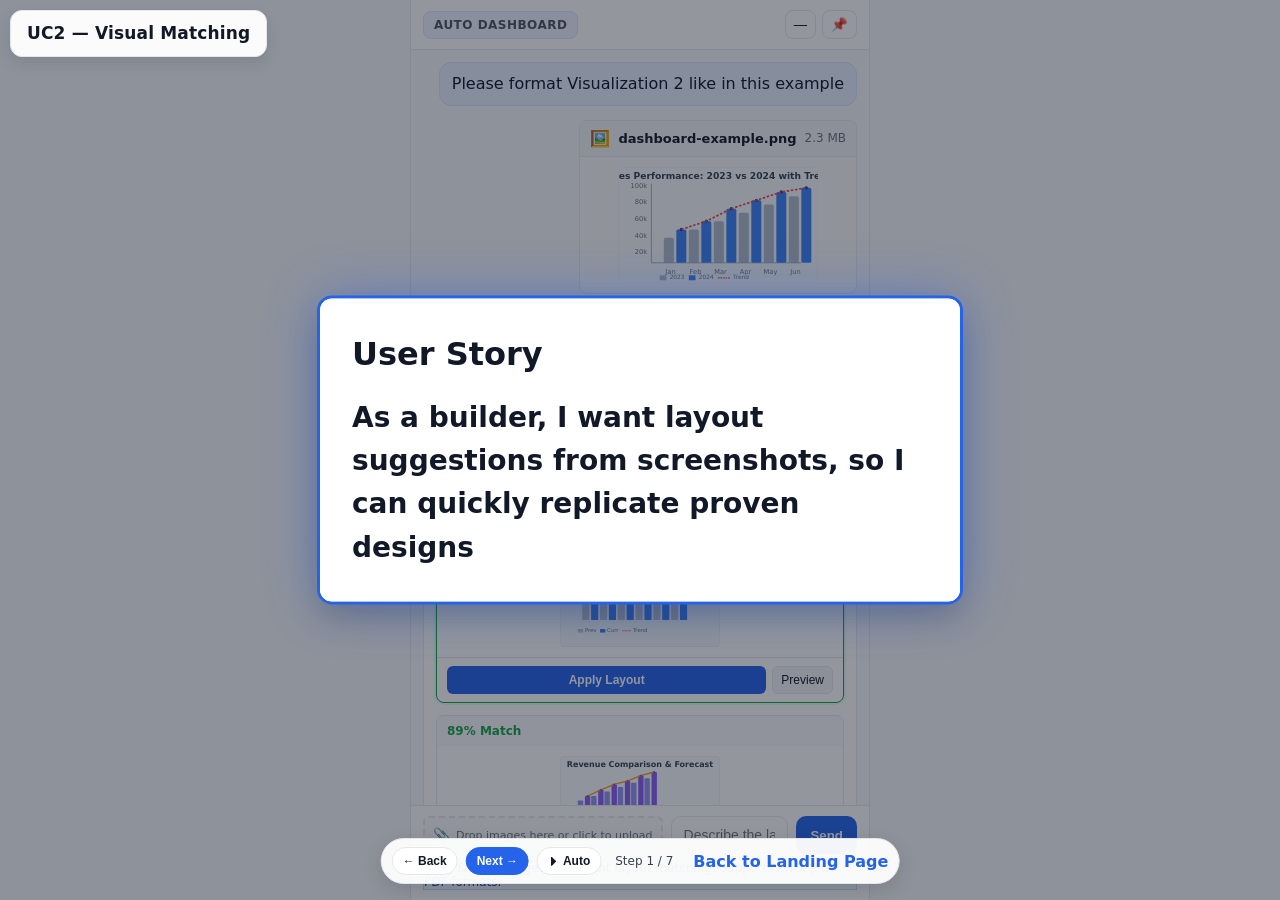
==== commit 1a9def0e: "feat(tour): standardize center-scroll + roll out UC tours (UC2–UC10); add UC1 user story first; unif" ====
--- a/user_stories/uc02-visual-matching.html
+++ b/user_stories/uc02-visual-matching.html
@@ -4,8 +4,42 @@
     <meta charset="utf-8" />
     <meta name="viewport" content="width=device-width, initial-scale=1" />
         <title>UC2 — Visual Matching · Screenshot Intelligence</title>
-    <link rel="stylesheet" href="styles.css" />
-  </head>
+    <link rel="stylesheet" href="styles.css" />
+    <link rel="stylesheet" href="../assets/tour.css" />
+    <script>
+      window.UC_TOUR_OPTS = {
+        backHref: "../index.html",
+        md: "",
+        delay: 3500,
+        loop: false
+      };
+    </script>
+    <script id="uc-meta" type="application/json">
+      {
+        "title": "UC2 — Visual Matching",
+        "user_story": "As a builder, I want layout suggestions from screenshots, so I can quickly replicate proven designs",
+        "problem": "Creating layouts from scratch takes time; results are inconsistent across teams.",
+        "problem_bullets": [
+          "<b>Slower start</b>: Layouts need to be rebuilt manually",
+          "<b>Inconsistency</b>: Designs vary by builder",
+          "<b>Cognitive load</b>: Too many design decisions upfront"
+        ],
+        "core": "AI analyzes your screenshot and proposes ranked, editable layout suggestions.",
+        "core_bullets": [
+          "<b>Smart recognition</b> (charts, spacing, typography)",
+          "<b>Multiple suggestions</b> with confidence scores",
+          "<b>One‑click apply</b> + preview",
+          "<b>Learning</b> improves matches over time"
+        ],
+        "highlights": [
+          { "selector": ".attachment-card", "title": "Example Upload", "text": "Drop or select an example; analysis starts instantly.", "effect": "box" },
+          { "selector": ".analysis-summary", "title": "Detected Features", "text": "Extracted patterns drive the suggested layouts.", "effect": "box" },
+          { "selector": ".suggestions-grid .suggestion-card.recommended", "title": "Ranked Suggestions", "text": "Best match highlighted with score and quick actions.", "effect": "box" }
+        ]
+      }
+    </script>
+    <script defer src="../assets/tour.js"></script>
+  </head>
   <body>
     <div class="shell">
       <header class="chat-header">
--- a/user_stories/styles.css
+++ b/user_stories/styles.css
@@ -51,35 +51,51 @@
 .path-steps li { margin: 3px 0; }
 .guide-btn { margin-top: 8px; padding: 4px 8px; background: var(--warning); color: #fff; border: none; border-radius: 4px; font-size: 12px; cursor: pointer; }
 
-.preview-toggle { margin: 12px 0; }
-.preview-label { font-size: 12px; font-weight: 600; color: var(--muted); }
-.theme-preview { display: grid; grid-template-columns: 1fr 1fr; gap: 8px; margin-top: 6px; }
-.preview-item { border: 1px solid var(--border); border-radius: 6px; overflow: hidden; }
-.preview-header { padding: 6px 8px; font-size: 11px; font-weight: 600; text-align: center; }
-.preview-chart { height: 40px; }
-
-.dark-header { background: #1f2937; color: #f9fafb; border-bottom: 1px solid #374151; }
-.dark-chart { background: #111827; position: relative; }
-.dark-chart::before { 
-  content: ""; position: absolute; inset: 0;
-  background: linear-gradient(45deg, #374151 25%, #4b5563 25%, #4b5563 50%, #374151 50%, #374151 75%, #4b5563 75%); 
-  background-size: 8px 8px; 
-}
-.dark-chart::after {
-  content: "📊"; position: absolute; top: 50%; left: 50%; transform: translate(-50%, -50%);
-  font-size: 14px; color: #10a5a5; z-index: 1;
-}
-.bright-header { background: #f8fafc; color: #1f2937; border-bottom: 1px solid #e5e7eb; }
-.bright-chart { background: #ffffff; position: relative; }
-.bright-chart::before { 
-  content: ""; position: absolute; inset: 0;
-  background: linear-gradient(45deg, #e5e7eb 25%, #f3f4f6 25%, #f3f4f6 50%, #e5e7eb 50%, #e5e7eb 75%, #f3f4f6 75%); 
-  background-size: 8px 8px; 
-}
-.bright-chart::after {
-  content: "📊"; position: absolute; top: 50%; left: 50%; transform: translate(-50%, -50%);
-  font-size: 14px; color: #3b82f6; z-index: 1;
-}
+.preview-toggle { margin: 12px 0; }
+.preview-label { font-size: 12px; font-weight: 600; color: var(--muted); }
+.theme-preview { display: grid; grid-template-columns: 1fr 1fr; gap: 10px; margin-top: 6px; }
+.preview-item { border: 1px solid var(--border); border-radius: 8px; overflow: hidden; background: #fff; box-shadow: 0 1px 2px rgba(0,0,0,.04); display: grid; grid-template-rows: auto 1fr; }
+.preview-header { padding: 6px 8px; font-size: 11px; font-weight: 700; text-align: center; letter-spacing: .02em; }
+.preview-chart { height: 72px; display: grid; place-items: center; position: relative; }
+.preview-chart svg { width: 100%; height: 100%; display: block; }
+
+.dark-header { background: #0f172a; color: #f8fafc; border-bottom: 1px solid #1f2937; }
+.dark-chart { 
+  background: #0b1220; position: relative; 
+}
+.dark-chart::before { 
+  content: ""; position: absolute; inset: 0;
+  background-image: 
+    repeating-linear-gradient(to right, rgba(255,255,255,.06) 0 1px, transparent 1px 16px),
+    repeating-linear-gradient(to bottom, rgba(255,255,255,.06) 0 1px, transparent 1px 16px);
+}
+
+.bright-header { background: #f8fafc; color: #111827; border-bottom: 1px solid #e5e7eb; }
+.bright-chart { 
+  background: #ffffff; position: relative; 
+}
+.bright-chart::before { 
+  content: ""; position: absolute; inset: 0;
+  background-image: 
+    repeating-linear-gradient(to right, #eef2f7 0 1px, transparent 1px 16px),
+    repeating-linear-gradient(to bottom, #eef2f7 0 1px, transparent 1px 16px);
+}
+
+@media (max-width: 420px) {
+  .theme-preview { grid-template-columns: 1fr; }
+}
+
+/* Scope-specific override so theme preview headers are not overridden by other .preview-header rules */
+.theme-preview .preview-header.dark-header {
+  background: #0f172a; /* dark surface */
+  color: #f8fafc;
+  border-bottom: 1px solid #1f2937;
+}
+.theme-preview .preview-header.bright-header {
+  background: #f8fafc; /* light surface */
+  color: #111827;
+  border-bottom: 1px solid #e5e7eb;
+}
 
 .fab {
   position: absolute; right: 10px; bottom: 10px; width: 34px; height: 34px; border-radius: 50%; border: none; cursor: pointer;
--- a/assets/tour.css
+++ b/assets/tour.css
@@ -0,0 +1,67 @@
+/* UC Tour styles: aligned to UC1 standards */
+
+:root {
+  --spot-radius: 12px;
+  --spot-white: #fff;
+  --spot-blue: #2563eb;
+  --spot-dim: rgba(17,24,39,.45);
+}
+
+.uc-tour-banner{
+  position:fixed;top:10px;left:10px;z-index:9999;
+  background:rgba(255,255,255,.96);
+  border:1px solid #e5e7eb; border-radius:12px; padding:12px 16px;
+  box-shadow:0 6px 16px rgba(0,0,0,.10);
+  font:700 14px/1.25 ui-sans-serif,system-ui,-apple-system,Segoe UI,Roboto,Helvetica Neue,Arial; color:#111827;
+}
+.uc-tour-banner .uc-title{font-weight:900;letter-spacing:.01em;font-size:17px}
+
+.uc-tour-overlay{position:fixed;inset:0;z-index:9997;background:var(--spot-dim);pointer-events:none}
+
+/* Base tip (UI highlights). No borders; ring via box-shadow identical to spotlight */
+.uc-tour-tip{
+  position:fixed;z-index:10000;max-width:560px;background:#fff;border:none;border-radius:var(--spot-radius);padding:14px;color:#111827;
+  font:500 14px/1.45 ui-sans-serif,system-ui,-apple-system,Segoe UI,Roboto,Helvetica Neue,Arial;
+  box-shadow:inset 0 0 0 2px var(--spot-white),0 0 0 3px var(--spot-blue),0 0 54px rgba(37,99,235,.45);
+}
+.uc-tour-tip .uc-tip-title{font-weight:900;margin-bottom:8px;font-size:15px}
+.uc-tour-tip .uc-tip-text{color:#111827}
+.uc-list{margin:0;padding-left:18px;color:#111827}
+.uc-list li{margin:4px 0}
+.uc-list li b{font-weight:800}
+
+/* Center tip (Problem/Core/User Story) — presentation scale */
+.uc-tour-tip.center{
+  top:50%;left:50%;transform:translate(-50%,-50%);
+  max-width:960px;padding:32px;
+  box-shadow:inset 0 0 0 2px var(--spot-white),0 0 0 3px var(--spot-blue),0 0 54px rgba(37,99,235,.45),0 16px 32px rgba(0,0,0,.20);
+  font:600 28px/1.55 ui-sans-serif,system-ui,-apple-system,Segoe UI,Roboto,Helvetica Neue,Arial;
+}
+.uc-tour-tip.center .uc-tip-title{font-size:32px;margin-bottom:16px}
+.uc-tour-tip.center .uc-list li{margin:8px 0}
+
+/* Spotlight frame with dim overlay */
+.uc-spotlight-box{
+  position:fixed;z-index:9999;border:2px solid var(--spot-white);
+  box-shadow:0 0 0 3px var(--spot-blue),0 0 0 200vw var(--spot-dim);
+  border-radius:var(--spot-radius);pointer-events:none;transition:all .2s ease;
+}
+
+.uc-zoom-target{transition:transform .25s ease,box-shadow .25s ease;box-shadow:0 8px 32px rgba(0,0,0,.25)}
+
+.uc-tour-controls{
+  position:fixed;z-index:9999;bottom:16px;left:50%;transform:translateX(-50%);
+  display:grid;grid-auto-flow:column;gap:8px;align-items:center;
+  background:rgba(255,255,255,.95);border:1px solid #e5e7eb;border-radius:999px;padding:8px 10px;box-shadow:0 6px 20px rgba(0,0,0,.12)
+}
+.uc-btn{border:1px solid #e5e7eb;background:#fff;color:#111827;border-radius:999px;font-weight:700;font-size:12px;padding:6px 10px;cursor:pointer}
+.uc-btn.primary{background:#2563eb;border-color:#2563eb;color:#fff}
+.uc-step-indicator{font-size:12px;color:#374151;padding:0 6px}
+.uc-back-link{text-decoration:none;color:#2563eb;font-weight:700;margin-left:6px}
+
+.uc-toast{position:fixed;z-index:10000;bottom:16px;left:16px;background:#111827;color:#fff;border-radius:8px;padding:8px 12px;font-size:12px;opacity:.95}
+
+/* Minimal prefers-reduced-motion support */
+@media (prefers-reduced-motion: reduce) {
+  .uc-zoom-target { transition: none; }
+}
